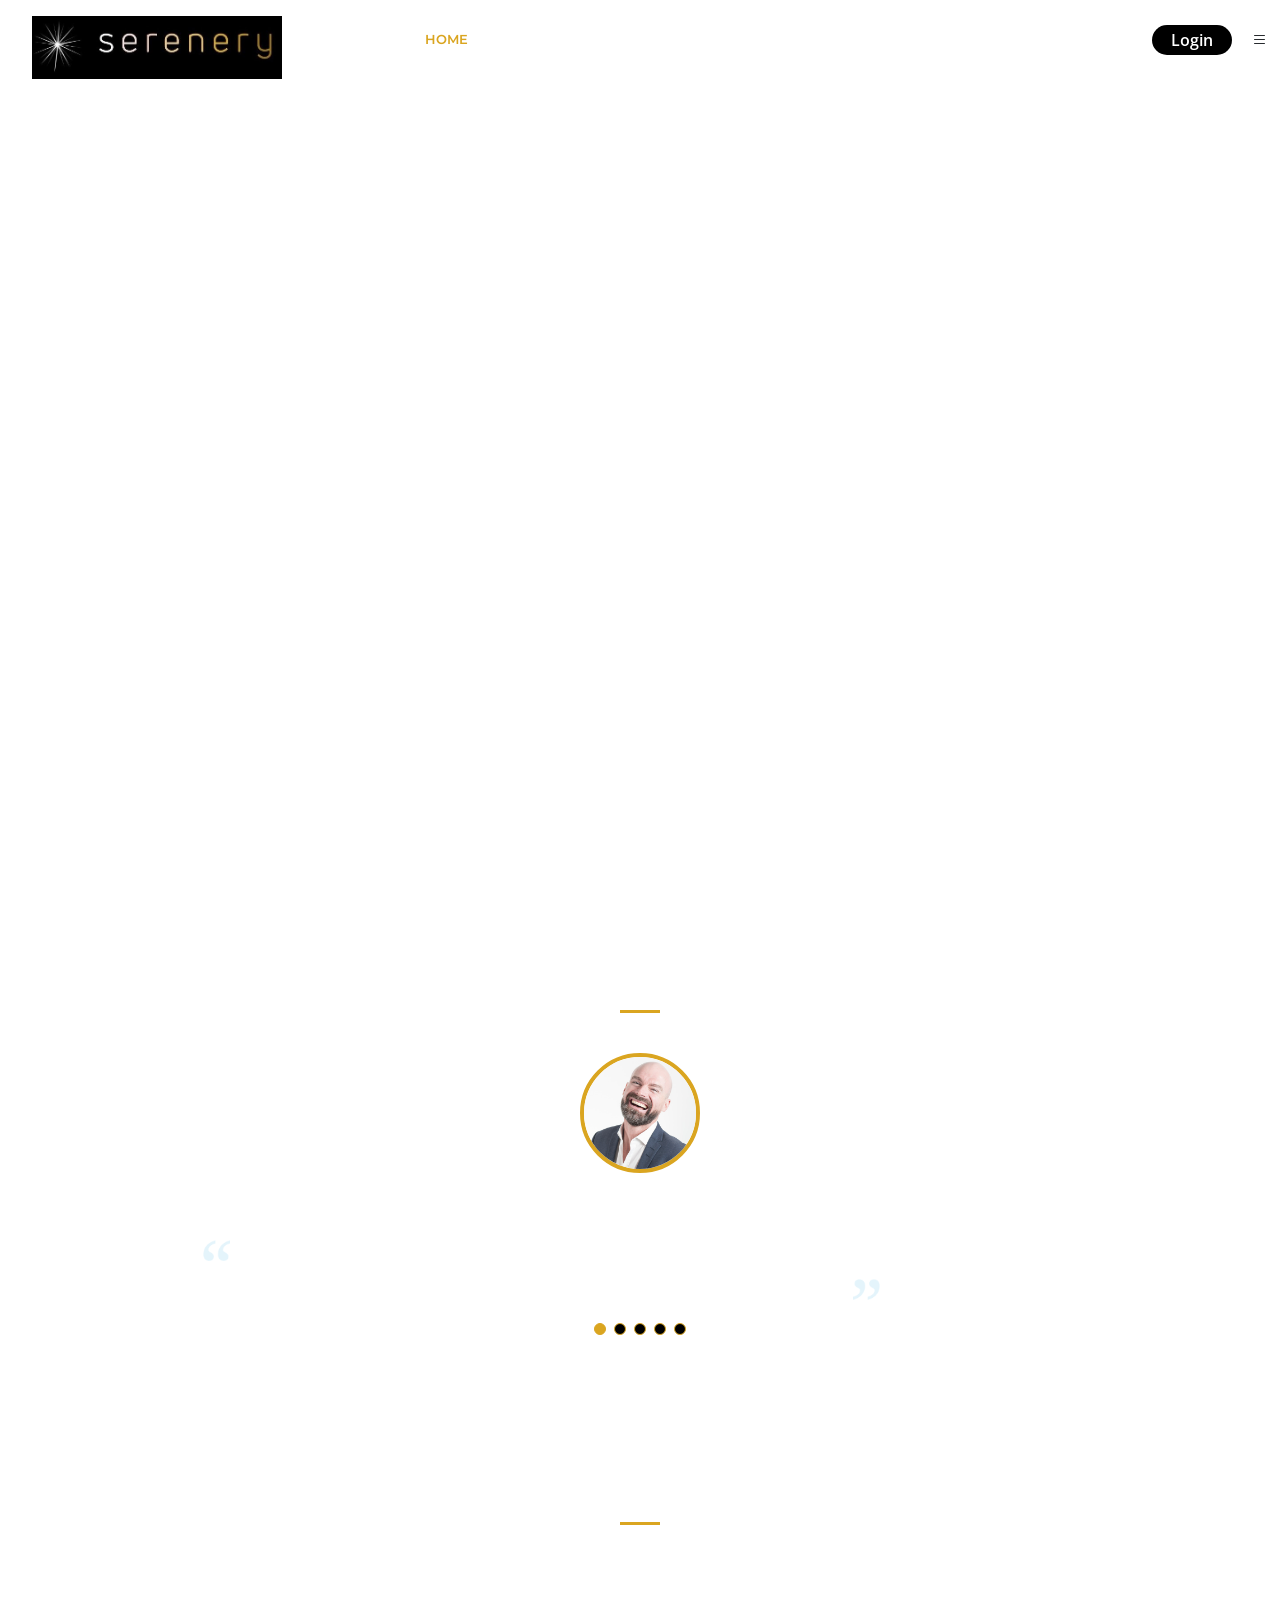
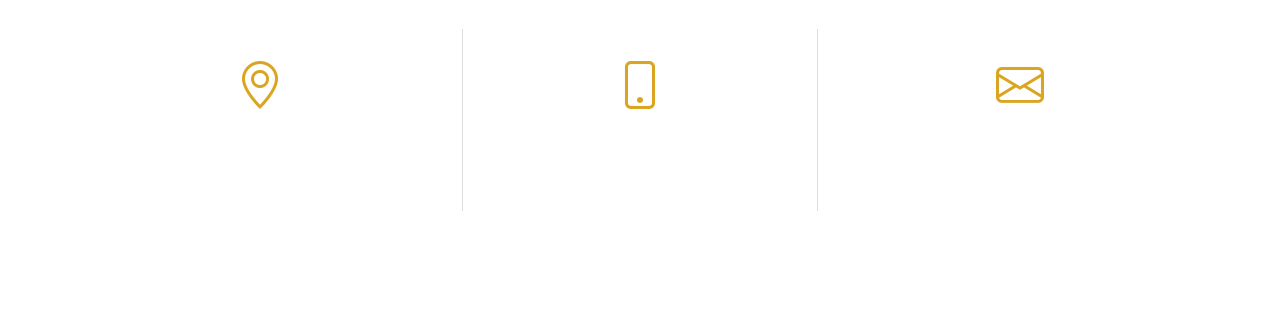
==== index.html @ 51fb632d "added login button" ====
<!DOCTYPE html>
<html lang="en">

<head>
  <meta charset="utf-8">
  <meta content="width=device-width, initial-scale=1.0" name="viewport">

  <title>BizPage Bootstrap Template</title>
  <meta content="" name="description">
  <meta content="" name="keywords">

  <!-- Favicons -->
  <link href="assets/img/favicon.png" rel="icon">
  <link href="assets/img/apple-touch-icon.png" rel="apple-touch-icon">

  <!-- Google Fonts -->
  <link href="https://fonts.googleapis.com/css?family=Open+Sans:300,300i,400,400i,700,700i|Montserrat:300,400,500,700" rel="stylesheet">

  <!-- Vendor CSS Files -->
  <link href="assets/vendor/animate.css/animate.min.css" rel="stylesheet">
  <link href="assets/vendor/aos/aos.css" rel="stylesheet">
  <link href="assets/vendor/bootstrap/css/bootstrap.min.css" rel="stylesheet">
  <link href="assets/vendor/bootstrap-icons/bootstrap-icons.css" rel="stylesheet">
  <link href="assets/vendor/glightbox/css/glightbox.min.css" rel="stylesheet">
  <link href="assets/vendor/swiper/swiper-bundle.min.css" rel="stylesheet">

  <!-- Template Main CSS File -->
  <link href="assets/css/style.css" rel="stylesheet">

  <!-- =======================================================
  * Template Name: BizPage - v5.10.1
  * Template URL: https://bootstrapmade.com/bizpage-bootstrap-business-template/
  * Author: BootstrapMade.com
  * License: https://bootstrapmade.com/license/
  ======================================================== -->
</head>

<body>

  <!-- ======= Header ======= -->
  <header id="header" class="fixed-top d-flex align-items-center header-transparent">
    <div class="container-fluid">

      <div class="row justify-content-center align-items-center">
        <div class="col-xl-12 d-flex align-items-center justify-content-between">
          <!-- <h1 class="logo"><a href="index.html">BizPage</a></h1> -->
          <!-- Uncomment below if you prefer to use an image logo -->
          <a href="index.html" class="logo"><img src="assets/img/logo.png" alt="" class="img-fluid" width="250" height="100"></a>

          <nav id="navbar" class="navbar">
            <ul>
              <li><a class="nav-link scrollbar active" href="#hero">Home</a></li>
              <li><a class="nav-link" href="quiz.html">Quiz</a></li>
              <li><a class="nav-link" href="appointment.html">Appointment</a></li>
              <li><a class="nav-link" href="meditation.html">Meditation</a></li>
              <li><a class="nav-link" href="focus.html">Focus</a></li>
              <li><a class="nav-link" href="navya.html">Navya</a></li>
              <li><a class="nav-link" href="therapist.html">Are you a Therapist?</a></li>
              <!-- <li><a class="nav-link active" href="login.html">Login</a></li> -->
              <li><div class="nav-link active" href="login.html" class="buttons"><button class="butn-hover color">Login</button></div></li>
            </ul>
            <i class="bi bi-list mobile-nav-toggle"></i>
          </nav><!-- .navbar -->
        </div>
      </div>

    </div>
  </header><!-- End Header -->

  <!-- ======= hero Section ======= -->
  <!-- style="background-image: url(assets/img/hero-carousel/1.jpg)"
    style="background-image: url(assets/img/hero-carousel/2.jpg)"
    style="background-image: url(assets/img/hero-carousel/3.jpg)"
     style="background-image: url(assets/img/hero-carousel/4.jpg)"
     style="background-image: url(assets/img/hero-carousel/5.jpg)"
   -->
  <section id="hero">
    <div class="hero-container">
      <div id="heroCarousel" class="carousel slide carousel-fade" data-bs-ride="carousel" data-bs-interval="5000">

        <ol id="hero-carousel-indicators" class="carousel-indicators"></ol>

        <div class="carousel-inner" role="listbox">

          <div class="carousel-item active" >
            <div class="carousel-container">
              <div class="container">
                <h2 class="animate__animated animate__fadeInDown">Make every day happier</h2>
                <p class="animate__animated animate__fadeInUp">Do it for yourself, and everyone you love. It only takes a few minutes to find some serenity.</p>
                
              </div>
            </div>
          </div>

          <div class="carousel-item" >
            <div class="carousel-container">
              <div class="container">
                <h2 class="animate__animated animate__fadeInDown">At vero eos et accusamus</h2>
                <p class="animate__animated animate__fadeInUp">Nam libero tempore, cum soluta nobis est eligendi optio cumque nihil impedit quo minus id quod maxime placeat facere possimus, omnis voluptas assumenda est, omnis dolor repellendus. Temporibus autem quibusdam et aut officiis debitis aut.</p>
                
              </div>
            </div>
          </div>

          <div class="carousel-item" >
            <div class="carousel-container">
              <div class="container">
                <h2 class="animate__animated animate__fadeInDown">Temporibus autem quibusdam</h2>
                <p class="animate__animated animate__fadeInUp">Beatae vitae dicta sunt explicabo. Nemo enim ipsam voluptatem quia voluptas sit aspernatur aut odit aut fugit, sed quia consequuntur magni dolores eos qui ratione voluptatem sequi nesciunt omnis iste natus error sit voluptatem accusantium.</p>
                
              </div>
            </div>
          </div>

          <div class="carousel-item" >
            <div class="carousel-container">
              <div class="container">
                <h2 class="animate__animated animate__fadeInDown">Nam libero tempore</h2>
                <p class="animate__animated animate__fadeInUp">Neque porro quisquam est, qui dolorem ipsum quia dolor sit amet, consectetur, adipisci velit, sed quia non numquam eius modi tempora incidunt ut labore et dolore magnam aliquam quaerat voluptatem. Ut enim ad minima veniam, quis nostrum.</p>
                
              </div>
            </div>
          </div>

          <div class="carousel-item" >
            <div class="carousel-container">
              <div class="container">
                <h2 class="animate__animated animate__fadeInDown">Magnam aliquam quaerat</h2>
                <p class="animate__animated animate__fadeInUp">Lorem ipsum dolor sit amet, consectetur adipiscing elit, sed do eiusmod tempor incididunt ut labore et dolore magna aliqua. Ut enim ad minim veniam, quis nostrud exercitation ullamco laboris nisi ut aliquip ex ea commodo consequat.</p>
                
              </div>
            </div>
          </div>

        </div>

        <a class="carousel-control-prev" href="#heroCarousel" role="button" data-bs-slide="prev">
          <span class="carousel-control-prev-icon bi bi-chevron-left" aria-hidden="true"></span>
        </a>

        <a class="carousel-control-next" href="#heroCarousel" role="button" data-bs-slide="next">
          <span class="carousel-control-next-icon bi bi-chevron-right" aria-hidden="true"></span>
        </a>

      </div>
    </div>
  </section><!-- End Hero Section -->

  <main id="main">
  <!-- ======= Testimonials Section ======= -->
    <section id="testimonials" class="section-bg">
      <div class="container" data-aos="fade-up">

        <header class="section-header">
          <h3>Testimonials</h3>
        </header>

        <div class="testimonials-slider swiper" data-aos="fade-up" data-aos-delay="100">
          <div class="swiper-wrapper">

            <div class="swiper-slide">
              <div class="testimonial-item">
                <img src="assets/img/testimonial-1.jpg" class="testimonial-img" alt="">
                <h3>Saul Goodman</h3>
                <h4>Ceo &amp; Founder</h4>
                <p>
                  <img src="assets/img/quote-sign-left.png" class="quote-sign-left" alt="">
                  Proin iaculis purus consequat sem cure digni ssim donec porttitora entum suscipit rhoncus. Accusantium quam, ultricies eget id, aliquam eget nibh et. Maecen aliquam, risus at semper.
                  <img src="assets/img/quote-sign-right.png" class="quote-sign-right" alt="">
                </p>
              </div>
            </div><!-- End testimonial item -->

            <div class="swiper-slide">
              <div class="testimonial-item">
                <img src="assets/img/testimonial-2.jpg" class="testimonial-img" alt="">
                <h3>Sara Wilsson</h3>
                <h4>Designer</h4>
                <p>
                  <img src="assets/img/quote-sign-left.png" class="quote-sign-left" alt="">
                  Export tempor illum tamen malis malis eram quae irure esse labore quem cillum quid cillum eram malis quorum velit fore eram velit sunt aliqua noster fugiat irure amet legam anim culpa.
                  <img src="assets/img/quote-sign-right.png" class="quote-sign-right" alt="">
                </p>
              </div>
            </div><!-- End testimonial item -->

            <div class="swiper-slide">
              <div class="testimonial-item">
                <img src="assets/img/testimonial-3.jpg" class="testimonial-img" alt="">
                <h3>Jena Karlis</h3>
                <h4>Store Owner</h4>
                <p>
                  <img src="assets/img/quote-sign-left.png" class="quote-sign-left" alt="">
                  Enim nisi quem export duis labore cillum quae magna enim sint quorum nulla quem veniam duis minim tempor labore quem eram duis noster aute amet eram fore quis sint minim.
                  <img src="assets/img/quote-sign-right.png" class="quote-sign-right" alt="">
                </p>
              </div>
            </div><!-- End testimonial item -->

            <div class="swiper-slide">
              <div class="testimonial-item">
                <img src="assets/img/testimonial-4.jpg" class="testimonial-img" alt="">
                <h3>Matt Brandon</h3>
                <h4>Freelancer</h4>
                <p>
                  <img src="assets/img/quote-sign-left.png" class="quote-sign-left" alt="">
                  Fugiat enim eram quae cillum dolore dolor amet nulla culpa multos export minim fugiat minim velit minim dolor enim duis veniam ipsum anim magna sunt elit fore quem dolore labore illum veniam.
                  <img src="assets/img/quote-sign-right.png" class="quote-sign-right" alt="">
                </p>
              </div>
            </div><!-- End testimonial item -->

            <div class="swiper-slide">
              <div class="testimonial-item">
                <img src="assets/img/testimonial-5.jpg" class="testimonial-img" alt="">
                <h3>John Larson</h3>
                <h4>Entrepreneur</h4>
                <p>
                  <img src="assets/img/quote-sign-left.png" class="quote-sign-left" alt="">
                  Quis quorum aliqua sint quem legam fore sunt eram irure aliqua veniam tempor noster veniam enim culpa labore duis sunt culpa nulla illum cillum fugiat legam esse veniam culpa fore nisi cillum quid.
                  <img src="assets/img/quote-sign-right.png" class="quote-sign-right" alt="">
                </p>
              </div>
            </div><!-- End testimonial item -->

          </div>
          <div class="swiper-pagination"></div>
        </div>

      </div>
    </section><!-- End Testimonials Section -->
        <!-- ======= Contact Section ======= -->
        <section id="contact" class="section-bg">
          <div class="container" data-aos="fade-up">
    
            <div class="section-header">
              <h3>Contact Us</h3>
              <p>Sed ut perspiciatis unde omnis iste natus error sit voluptatem accusantium doloremque</p>
            </div>
    
            <div class="row contact-info">
    
              <div class="col-md-4">
                <div class="contact-address">
                  <i class="bi bi-geo-alt"></i>
                  <h3>Address</h3>
                  <address>A108 Adam Street, NY 535022, USA</address>
                </div>
              </div>
    
              <div class="col-md-4">
                <div class="contact-phone">
                  <i class="bi bi-phone"></i>
                  <h3>Phone Number</h3>
                  <p><a href="tel:+155895548855">+1 5589 55488 55</a></p>
                </div>
              </div>
    
              <div class="col-md-4">
                <div class="contact-email">
                  <i class="bi bi-envelope"></i>
                  <h3>Email</h3>
                  <p><a href="mailto:info@example.com">info@example.com</a></p>
                </div>
              </div>
    
            </div>
          </div>
        </section><!-- End Contact Section -->
  </main><!-- End #main -->


  <a href="#" class="back-to-top d-flex align-items-center justify-content-center"><i class="bi bi-arrow-up-short"></i></a>
  <!-- Uncomment below i you want to use a preloader -->
  <!-- <div id="preloader"></div> -->

  <!-- Vendor JS Files -->
  <script src="assets/vendor/purecounter/purecounter_vanilla.js"></script>
  <script src="assets/vendor/aos/aos.js"></script>
  <script src="assets/vendor/bootstrap/js/bootstrap.bundle.min.js"></script>
  <script src="assets/vendor/glightbox/js/glightbox.min.js"></script>
  <script src="assets/vendor/isotope-layout/isotope.pkgd.min.js"></script>
  <script src="assets/vendor/swiper/swiper-bundle.min.js"></script>
  <script src="assets/vendor/waypoints/noframework.waypoints.js"></script>
  <script src="assets/vendor/php-email-form/validate.js"></script>

  <!-- Template Main JS File -->
  <script src="assets/js/main.js"></script>

</body>

</html>
---- assets/css/style.css ----
/**
* Template Name: BizPage - v5.10.1
* Template URL: https://bootstrapmade.com/bizpage-bootstrap-business-template/
* Author: BootstrapMade.com
* License: https://bootstrapmade.com/license/
*/

/*--------------------------------------------------------------
# General
--------------------------------------------------------------*/
body {
  background-image: url(https://media.giphy.com/media/yt9vXzkbhwqimyPpvB/giphy.gif);
  font-family: "Open Sans", sans-serif;
}

a {
  color: goldenrod;
  transition: 0.5s;
  text-decoration: none;
}

a:hover,
a:active,
a:focus {
  color: #18d36e;
  outline: none;
  text-decoration: none;
}

p {
  padding: 0;
  margin: 0 0 30px 0;
  color: #fff;
}

h1,
h2,
h3,
h4,
h5,
h6 {
  font-family: "Montserrat", sans-serif;
  font-weight: 400;
  margin: 0 0 20px 0;
  padding: 0;
}

/*--------------------------------------------------------------
# Back to top button
--------------------------------------------------------------*/
.back-to-top {
  position: fixed;
  visibility: hidden;
  opacity: 0;
  right: 15px;
  bottom: 15px;
  z-index: 996;
  background: goldenrod;
  width: 40px;
  height: 40px;
  border-radius: 50px;
  transition: all 0.4s;
}

.back-to-top i {
  font-size: 28px;
  color: #fff;
  line-height: 0;
}

.back-to-top:hover {
  background: #2ce782;
  color: #fff;
}

.back-to-top.active {
  visibility: visible;
  opacity: 1;
}

/* Prelaoder */
#preloader {
  position: fixed;
  top: 0;
  left: 0;
  right: 0;
  bottom: 0;
  z-index: 9999;
  overflow: hidden;
  background: #fff;
}

#preloader:before {
  content: "";
  position: fixed;
  top: calc(50% - 30px);
  left: calc(50% - 30px);
  border: 6px solid #f2f2f2;
  border-top: 6px solid goldenrod;
  border-radius: 50%;
  width: 60px;
  height: 60px;
  -webkit-animation: animate-preloader 1s linear infinite;
  animation: animate-preloader 1s linear infinite;
}

@-webkit-keyframes animate-preloader {
  0% {
    transform: rotate(0deg);
  }

  100% {
    transform: rotate(360deg);
  }
}

@keyframes animate-preloader {
  0% {
    transform: rotate(0deg);
  }

  100% {
    transform: rotate(360deg);
  }
}

/*--------------------------------------------------------------
# Header
--------------------------------------------------------------*/
#header {
  transition: all 0.5s;
  z-index: 997;
  background: rgba(0, 0, 0, 0.9);
  height: 80px;
}

#header.header-transparent {
  background: transparent;
}

#header.header-scrolled {
  background: rgba(0, 0, 0, 0.9);
  height: 60px;
}

#header .logo {
  font-size: 34px;
  margin: 0;
  padding: 0;
  font-family: "Montserrat", sans-serif;
  font-weight: 700;
  letter-spacing: 3px;
  padding-top: 15px;
  padding-left: 20px;
}

#header .logo a {
  color: #fff;
}

#header .logo img {
  max-height: 90px;
}

@media (max-width: 992px) {
  #header .logo {
    font-size: 28px;
  }
}

/*--------------------------------------------------------------
# Navigation Menu
--------------------------------------------------------------*/
/**
* Desktop Navigation 
*/
.navbar {
  padding: 0;
}

.navbar ul {
  margin: 0;
  padding: 0;
  display: flex;
  list-style: none;
  align-items: center;
}

.navbar li {
  position: relative;
}

.navbar a,
.navbar a:focus {
  display: flex;
  align-items: center;
  justify-content: space-between;
  padding: 10px 0 10px 30px;
  font-family: "Montserrat", sans-serif;
  font-size: 13px;
  font-weight: 600;
  color: #fff;
  white-space: nowrap;
  text-transform: uppercase;
  transition: 0.3s;
}

.navbar a i,
.navbar a:focus i {
  font-size: 12px;
  line-height: 0;
  margin-left: 5px;
}

.navbar a:hover,
.navbar .active,
.navbar .active:focus,
.navbar li:hover>a {
  color: goldenrod;
}

/*--------------------------------------------------------------
# Hero Section
--------------------------------------------------------------*/
#hero {
  background-image: url(https://media.giphy.com/media/yt9vXzkbhwqimyPpvB/giphy.gif);
  width: 100%;
  height: 100vh;
  overflow: hidden;
  position: relative;
}

@media (max-height: 500px) {
  #hero {
    height: 150vh;
  }
}

#hero .carousel,
#hero .carousel-inner,
#hero .carousel-item,
#hero .carousel-item::before {
  position: absolute;
  top: 0;
  right: 0;
  left: 0;
  bottom: 0;
}

#hero .carousel-item {
  background-size: cover;
  background-position: center;
  background-repeat: no-repeat;
}

#hero .carousel-item::before {
  content: "";
}

#hero .carousel-container {
  display: flex;
  justify-content: center;
  align-items: center;
  position: absolute;
  bottom: 0;
  top: 70px;
  left: 50px;
  right: 50px;
}

#hero .container {
  text-align: center;
}

#hero h2 {
  color: #fff;
  margin-bottom: 30px;
  font-size: 48px;
  font-weight: 700;
}

@media (max-width: 768px) {
  #hero h2 {
    font-size: 28px;
  }
}

#hero p {
  width: 80%;
  margin: 0 auto 30px auto;
  color: #fff;
}

@media (min-width: 1024px) {
  #hero p {
    width: 60%;
  }
}

#hero .carousel-fade {
  overflow: hidden;
}

#hero .carousel-fade .carousel-inner .carousel-item {
  transition-property: opacity;
}

#hero .carousel-fade .carousel-inner .carousel-item,
#hero .carousel-fade .carousel-inner .active.carousel-item-start,
#hero .carousel-fade .carousel-inner .active.carousel-item-end {
  opacity: 0;
}

#hero .carousel-fade .carousel-inner .active,
#hero .carousel-fade .carousel-inner .carousel-item-next.carousel-item-start,
#hero .carousel-fade .carousel-inner .carousel-item-prev.carousel-item-end {
  opacity: 1;
  transition: 0.5s;
}

#hero .carousel-fade .carousel-inner .carousel-item-next,
#hero .carousel-fade .carousel-inner .carousel-item-prev,
#hero .carousel-fade .carousel-inner .active.carousel-item-start,
#hero .carousel-fade .carousel-inner .active.carousel-item-end {
  left: 0;
  transform: translate3d(0, 0, 0);
}

#hero .carousel-control-prev,
#hero .carousel-control-next {
  width: 10%;
}

@media (min-width: 1024px) {

  #hero .carousel-control-prev,
  #hero .carousel-control-next {
    width: 5%;
  }
}

#hero .carousel-control-next-icon,
#hero .carousel-control-prev-icon {
  background: none;
  font-size: 32px;
  line-height: 1;
}

#hero .carousel-indicators li {
  cursor: pointer;
}

#hero .btn-get-started {
  font-family: "Montserrat", sans-serif;
  font-weight: 500;
  font-size: 16px;
  letter-spacing: 1px;
  display: inline-block;
  padding: 8px 32px;
  border-radius: 50px;
  transition: 0.5s;
  margin: 10px;
  color: #fff;
  background: goldenrod;
}

#hero .btn-get-started:hover {
  background: #fff;
  color: goldenrod;
}

/*--------------------------------------------------------------
# Sections
--------------------------------------------------------------*/
section {
  overflow: hidden;
}

/* Sections Header
--------------------------------*/
.section-header h3 {
  font-size: 32px;
  color: #fff;
  text-transform: uppercase;
  text-align: center;
  font-weight: 700;
  position: relative;
  padding-bottom: 15px;
}

.section-header h3::before {
  content: "";
  position: absolute;
  display: block;
  width: 120px;
  height: 1px;
  background: #fff;
  bottom: 1px;
  left: calc(50% - 60px);
}

.section-header h3::after {
  content: "";
  position: absolute;
  display: block;
  width: 40px;
  height: 3px;
  background: goldenrod;
  bottom: 0;
  left: calc(50% - 20px);
}

.section-header p {
  text-align: center;
  padding-bottom: 30px;
  color: #fff;
}

/* Section with background
--------------------------------*/
.section-bg {
  background-image: url(https://media.giphy.com/media/yt9vXzkbhwqimyPpvB/giphy.gif);
}

/*--------------------------------------------------------------
# Breadcrumbs
--------------------------------------------------------------*/
.breadcrumbs {
  padding: 20px 0;
  background-image: url(https://media.giphy.com/media/yt9vXzkbhwqimyPpvB/giphy.gif);
  min-height: 40px;
  margin-top: 80px;
}

.breadcrumbs h2 {
  font-size: 24px;
  margin-bottom: 0;
  font-weight: 400;
}

.breadcrumbs ol {
  display: flex;
  flex-wrap: wrap;
  list-style: none;
  padding: 0;
  margin: 0;
  font-size: 14px;
}

.breadcrumbs ol li+li {
  padding-left: 10px;
}

.breadcrumbs ol li+li::before {
  display: inline-block;
  padding-right: 10px;
  color: #fff;
  content: "/";
}

@media (max-width: 768px) {
  .breadcrumbs .d-flex {
    display: block !important;
  }

  .breadcrumbs ol {
    display: block;
  }

  .breadcrumbs ol li {
    display: inline-block;
  }
}
/* Testimonials Section
--------------------------------*/
#testimonials {
  padding: 60px 0;
}

#testimonials .section-header {
  margin-bottom: 40px;
  color: #fff;
}

#testimonials .testimonials-carousel,
#testimonials .testimonials-slider {
  overflow: hidden;
}

#testimonials .testimonial-item {
  text-align: center;
}

#testimonials .testimonial-item .testimonial-img {
  width: 120px;
  border-radius: 50%;
  border: 4px solid goldenrod;
  margin: 0 auto;
}

#testimonials .testimonial-item h3 {
  font-size: 20px;
  font-weight: bold;
  margin: 10px 0 5px 0;
  color: #fff;
}

#testimonials .testimonial-item h4 {
  font-size: 14px;
  color: #fff;
  margin: 0 0 15px 0;
}

#testimonials .testimonial-item .quote-sign-left {
  margin-top: -15px;
  padding-right: 10px;
  display: inline-block;
  width: 37px;
}

#testimonials .testimonial-item .quote-sign-right {
  margin-bottom: -15px;
  padding-left: 10px;
  display: inline-block;
  max-width: 100%;
  width: 37px;
}

#testimonials .testimonial-item p {
  font-style: italic;
  margin: 0 auto 15px auto;
}

@media (min-width: 992px) {
  #testimonials .testimonial-item p {
    width: 80%;
  }
}

#testimonials .swiper-pagination {
  margin-top: 20px;
  position: relative;
}

#testimonials .swiper-pagination .swiper-pagination-bullet {
  width: 12px;
  height: 12px;
  /* background-color: #fff; */
  opacity: 1;
  border: 1px solid goldenrod;
}

#testimonials .swiper-pagination .swiper-pagination-bullet-active {
   background-color: goldenrod; 
} 

/* Contact Section
--------------------------------*/
#contact {
  padding: 60px 0;
}

#contact .contact-info {
  margin-bottom: 20px;
  text-align: center;
}

#contact .contact-info i {
  font-size: 48px;
  display: inline-block;
  margin-bottom: 10px;
  color: goldenrod;
}

#contact .contact-info address,
#contact .contact-info p {
  margin-bottom: 0;
  color: #fff;
}

#contact .contact-info h3 {
  font-size: 18px;
  margin-bottom: 15px;
  font-weight: bold;
  text-transform: uppercase;
  color: #fff;
}

#contact .contact-info a {
  color: #fff;
}

#contact .contact-info a:hover {
  color: goldenrod;
}

#contact .contact-address,
#contact .contact-phone,
#contact .contact-email {
  margin-bottom: 20px;
}

@media (min-width: 768px) {

  #contact .contact-address,
  #contact .contact-phone,
  #contact .contact-email {
    padding: 20px 0;
  }
}

@media (min-width: 768px) {
  #contact .contact-phone {
    border-left: 1px solid #ddd;
    border-right: 1px solid #ddd;
  }
}

#contact .php-email-form {
  box-shadow: 0 0 30px rgba(214, 215, 216, 0.6);
  padding: 30px;
  background: #fff;
}

#contact .php-email-form .error-message {
  display: none;
  color: #fff;
  background: #ed3c0d;
  text-align: left;
  padding: 15px;
  font-weight: 600;
}

#contact .php-email-form .error-message br+br {
  margin-top: 25px;
}

#contact .php-email-form .sent-message {
  display: none;
  color: #fff;
  background: goldenrod;
  text-align: center;
  padding: 15px;
  font-weight: 600;
}

#contact .php-email-form .loading {
  display: none;
  background: #fff;
  text-align: center;
  padding: 15px;
}

#contact .php-email-form .loading:before {
  content: "";
  display: inline-block;
  border-radius: 50%;
  width: 24px;
  height: 24px;
  margin: 0 10px -6px 0;
  border: 3px solid goldenrod;
  border-top-color: #eee;
  -webkit-animation: animate-loading 1s linear infinite;
  animation: animate-loading 1s linear infinite;
}

#contact .php-email-form .form-group {
  margin-bottom: 20px;
}

#contact .php-email-form input,
#contact .php-email-form textarea {
  padding: 10px 14px;
  border-radius: 0;
  box-shadow: none;
  font-size: 15px;
}

#contact .php-email-form input::focus,
#contact .php-email-form textarea::focus {
  background-color: goldenrod;
}

#contact .php-email-form button[type=submit] {
  background: goldenrod;
  border: 0;
  padding: 10px 30px;
  color: #fff;
  transition: 0.4s;
  cursor: pointer;
}

#contact .php-email-form button[type=submit]:hover {
  background: #13a456;
}

@-webkit-keyframes animate-loading {
  0% {
    transform: rotate(0deg);
  }

  100% {
    transform: rotate(360deg);
  }
}

@keyframes animate-loading {
  0% {
    transform: rotate(0deg);
  }

  100% {
    transform: rotate(360deg);
  }
}

/*--------------------------------------------------------------
# Blog
--------------------------------------------------------------*/
.blog {
  padding: 40px 0 20px 0;
}

.blog .entry {
  padding: 30px;
  margin-bottom: 60px;
  box-shadow: 0 4px 16px rgba(0, 0, 0, 0.1);
}

.blog .entry .entry-img {
  max-height: 440px;
  margin: -30px -30px 20px -30px;
  overflow: hidden;
}

.blog .entry .entry-title {
  font-size: 28px;
  font-weight: bold;
  padding: 0;
  margin: 0 0 20px 0;
}

.blog .entry .entry-title a {
  color: #fff;
  transition: 0.3s;
}

.blog .entry .entry-title a:hover {
  color: goldenrod;
}

.blog .entry .entry-meta {
  margin-bottom: 15px;
  color: goldenrod;
}

.blog .entry .entry-meta ul {
  display: flex;
  flex-wrap: wrap;
  list-style: none;
  align-items: center;
  padding: 0;
  margin: 0;
}

.blog .entry .entry-meta ul li+li {
  padding-left: 20px;
}

.blog .entry .entry-meta i {
  font-size: 16px;
  margin-right: 8px;
  line-height: 0;
}

.blog .entry .entry-meta a {
  color: #fff;
  font-size: 14px;
  display: inline-block;
  line-height: 1;
}

.blog .entry .entry-content p {
  line-height: 24px;
}

.blog .entry .entry-content .read-more {
  -moz-text-align-last: right;
  text-align-last: right;
}

.blog .entry .entry-content .read-more a {
  display: inline-block;
  background: #fff;
  color: #fff;
  padding: 6px 30px 8px 30px;
  transition: 0.3s;
  font-size: 14px;
  border-radius: 50px;
  border: 2px solid goldenrod;
}

.blog .entry .entry-content .read-more a:hover {
  background: goldenrod;
  color: #fff;
}

.blog .entry .entry-content h3 {
  font-size: 22px;
  margin-top: 30px;
  font-weight: bold;
}

.blog .entry .entry-content blockquote {
  overflow: hidden;
  background-color: #fafafa;
  padding: 60px;
  position: relative;
  text-align: center;
  margin: 20px 0;
}

.blog .entry .entry-content blockquote p {
  color: #fff;
  line-height: 1.6;
  margin-bottom: 0;
  font-style: italic;
  font-weight: 500;
  font-size: 22px;
}

.blog .entry .entry-content blockquote::after {
  content: "";
  position: absolute;
  left: 0;
  top: 0;
  bottom: 0;
  width: 3px;
  background-color: goldenrod;
  margin-top: 20px;
  margin-bottom: 20px;
}

.blog .entry .entry-footer {
  padding-top: 10px;
  border-top: 1px solid #e6e6e6;
}

.blog .entry .entry-footer i {
  color: goldenrod;
  display: inline;
}

.blog .entry .entry-footer a {
  color: #fff;
  transition: 0.3s;
}

.blog .entry .entry-footer a:hover {
  color: goldenrod;
}

.blog .entry .entry-footer .cats {
  list-style: none;
  display: inline;
  padding: 0 20px 0 0;
  font-size: 14px;
}

.blog .entry .entry-footer .cats li {
  display: inline-block;
}

.blog .entry .entry-footer .tags {
  list-style: none;
  display: inline;
  padding: 0;
  font-size: 14px;
}

.blog .entry .entry-footer .tags li {
  display: inline-block;
}

.blog .entry .entry-footer .tags li+li::before {
  padding-right: 6px;
  color: #fff;
  content: ",";
}

.blog .entry .entry-footer .share {
  font-size: 16px;
}

.blog .entry .entry-footer .share i {
  padding-left: 5px;
}

.blog .entry-single {
  margin-bottom: 30px;
}

.blog .blog-author {
  padding: 20px;
  margin-bottom: 30px;
  box-shadow: 0 4px 16px rgba(0, 0, 0, 0.1);
}

.blog .blog-author img {
  width: 120px;
  margin-right: 20px;
}

.blog .blog-author h4 {
  font-weight: 600;
  font-size: 22px;
  margin-bottom: 0px;
  padding: 0;
  color: #fff;
}

.blog .blog-author .social-links {
  margin: 0 10px 10px 0;
}

.blog .blog-author .social-links a {
  color: #fff;
  margin-right: 5px;
  transition: 0.3s;
}

.blog .blog-author .social-links a:hover {
  color: goldenrod;
}

.blog .blog-author p {
  font-style: italic;
  color: #fff;
}

.blog .blog-comments {
  margin-bottom: 30px;
}

.blog .blog-comments .comments-count {
  font-weight: bold;
}

.blog .blog-comments .comment {
  margin-top: 30px;
  position: relative;
}

.blog .blog-comments .comment .comment-img {
  margin-right: 14px;
}

.blog .blog-comments .comment .comment-img img {
  width: 60px;
}

.blog .blog-comments .comment h5 {
  font-size: 16px;
  margin-bottom: 2px;
}

.blog .blog-comments .comment h5 a {
  font-weight: bold;
  color: #fff;
  transition: 0.3s;
}

.blog .blog-comments .comment h5 a:hover {
  color: #fff;
}

.blog .blog-comments .comment h5 .reply {
  padding-left: 10px;
  color: goldenrod;
}

.blog .blog-comments .comment h5 .reply i {
  font-size: 20px;
}

.blog .blog-comments .comment time {
  display: block;
  font-size: 14px;
  color: #fff;
  margin-bottom: 5px;
}

.blog .blog-comments .comment.comment-reply {
  padding-left: 40px;
}

.blog .blog-comments .reply-form {
  margin-top: 30px;
  padding: 30px;
  box-shadow: 0 4px 16px rgba(0, 0, 0, 0.1);
}

.blog .blog-comments .reply-form h4 {
  font-weight: bold;
  font-size: 22px;
}

.blog .blog-comments .reply-form p {
  font-size: 14px;
}

.blog .blog-comments .reply-form input {
  border-radius: 4px;
  padding: 10px 10px;
  font-size: 14px;
}

.blog .blog-comments .reply-form input:focus {
  box-shadow: none;
  border-color: #fff;
}

.blog .blog-comments .reply-form textarea {
  border-radius: 4px;
  padding: 10px 10px;
  font-size: 14px;
}

.blog .blog-comments .reply-form textarea:focus {
  box-shadow: none;
  border-color: #fff;
}

.blog .blog-comments .reply-form .form-group {
  margin-bottom: 25px;
}

.blog .blog-comments .reply-form .btn-primary {
  border-radius: 50px;
  padding: 10px 30px;
  border: 0;
  background-color: goldenrod;
}

.blog .blog-comments .reply-form .btn-primary:hover {
  background-color: #1ee57a;
}

.blog .blog-pagination {
  color: goldenrod;
}

.blog .blog-pagination ul {
  display: flex;
  padding: 0;
  margin: 0;
  list-style: none;
}

.blog .blog-pagination li {
  margin: 0 5px;
  transition: 0.3s;
}

.blog .blog-pagination li a {
  color: goldenrod;
  padding: 6px 20px;
  display: flex;
  align-items: center;
  justify-content: center;
  border-radius: 50px;
  font-weight: bold;
}

.blog .blog-pagination li.active,
.blog .blog-pagination li:hover {
  background: goldenrod;
  border-radius: 50px;
}

.blog .blog-pagination li.active a,
.blog .blog-pagination li:hover a {
  color: #fff;
}

.blog .sidebar {
  padding: 30px;
  margin: 0 0 60px 20px;
  box-shadow: 0 4px 16px rgba(0, 0, 0, 0.1);
}

.blog .sidebar .sidebar-title {
  font-size: 20px;
  font-weight: 700;
  padding: 0 0 0 0;
  margin: 0 0 15px 0;
  color: #fff;
  position: relative;
}

.blog .sidebar .sidebar-item {
  margin-bottom: 30px;
}

.blog .sidebar .search-form form {
  background: #fff;
  border: 1px solid #fff;
  padding: 3px 10px;
  position: relative;
  border-radius: 50px;
}

.blog .sidebar .search-form form input {
  border: 0;
  padding: 4px;
  border-radius: 4px;
  width: calc(100% - 70px);
  box-shadow: none;
}

.blog .sidebar .search-form form input:focus {
  box-shadow: none;
}

.blog .sidebar .search-form form button {
  position: absolute;
  top: 0;
  right: 0;
  bottom: 0;
  border: 0;
  background: none;
  font-size: 16px;
  padding: 0 30px;
  margin: -1px;
  background: goldenrod;
  color: #fff;
  transition: 0.3s;
  line-height: 0;
  border-radius: 50px;
}

.blog .sidebar .search-form form button i {
  line-height: 0;
}

.blog .sidebar .search-form form button:hover {
  background: #13a456;
}

.blog .sidebar .categories ul {
  list-style: none;
  padding: 0;
}

.blog .sidebar .categories ul li+li {
  padding-top: 10px;
}

.blog .sidebar .categories ul a {
  color: #fff;
  transition: 0.3s;
}

.blog .sidebar .categories ul a:hover {
  color: goldenrod;
}

.blog .sidebar .categories ul a span {
  padding-left: 5px;
  color: #b3b3b3;
  font-size: 14px;
}

.blog .sidebar .recent-posts .post-item+.post-item {
  margin-top: 15px;
}

.blog .sidebar .recent-posts img {
  width: 80px;
  float: left;
}

.blog .sidebar .recent-posts h4 {
  font-size: 15px;
  margin-left: 95px;
  font-weight: bold;
}

.blog .sidebar .recent-posts h4 a {
  color: #fff;
  transition: 0.3s;
}

.blog .sidebar .recent-posts h4 a:hover {
  color: goldenrod;
}

.blog .sidebar .recent-posts time {
  display: block;
  margin-left: 95px;
  font-style: italic;
  font-size: 14px;
  color: #b3b3b3;
}

.blog .sidebar .tags {
  margin-bottom: -10px;
}

.blog .sidebar .tags ul {
  list-style: none;
  padding: 0;
}

.blog .sidebar .tags ul li {
  display: inline-block;
}

.blog .sidebar .tags ul a {
  color: #fff;
  font-size: 14px;
  padding: 6px 20px;
  margin: 0 6px 8px 0;
  border: 1px solid goldenrod;
  display: inline-block;
  border-radius: 50px;
  transition: 0.3s;
}

.blog .sidebar .tags ul a:hover {
  color: #fff;
  background: goldenrod;
}

.blog .sidebar .tags ul a span {
  padding-left: 5px;
  color: white;
  font-size: 14px;
}

div.buttons {
  margin: 10%;
  text-align: center;
}
.butn-hover {
  width: 80px;
  font-size: 16px;
  font-weight: 600;
  color: #fff;
  cursor: pointer;
  margin: 20px;
  height: 30px;
  text-align:center;
  border: none;
  background-size: 300% 100%;

  border-radius: 50px;
  -o-transition: all .4s ease-in-out;
  -webkit-transition: all .4s ease-in-out;
  transition: all .4s ease-in-out;
}
.butn-hover:hover {
  background-position: 100% 0;
  -o-transition: all .4s ease-in-out;
  -webkit-transition: all .4s ease-in-out;
  transition: all .4s ease-in-out;
}
.butn-hover:focus {
  outline: none;
}
.butn-hover.color {
  background-image: linear-gradient(to right, #000000, #000000, goldenrod, #daa520);
}
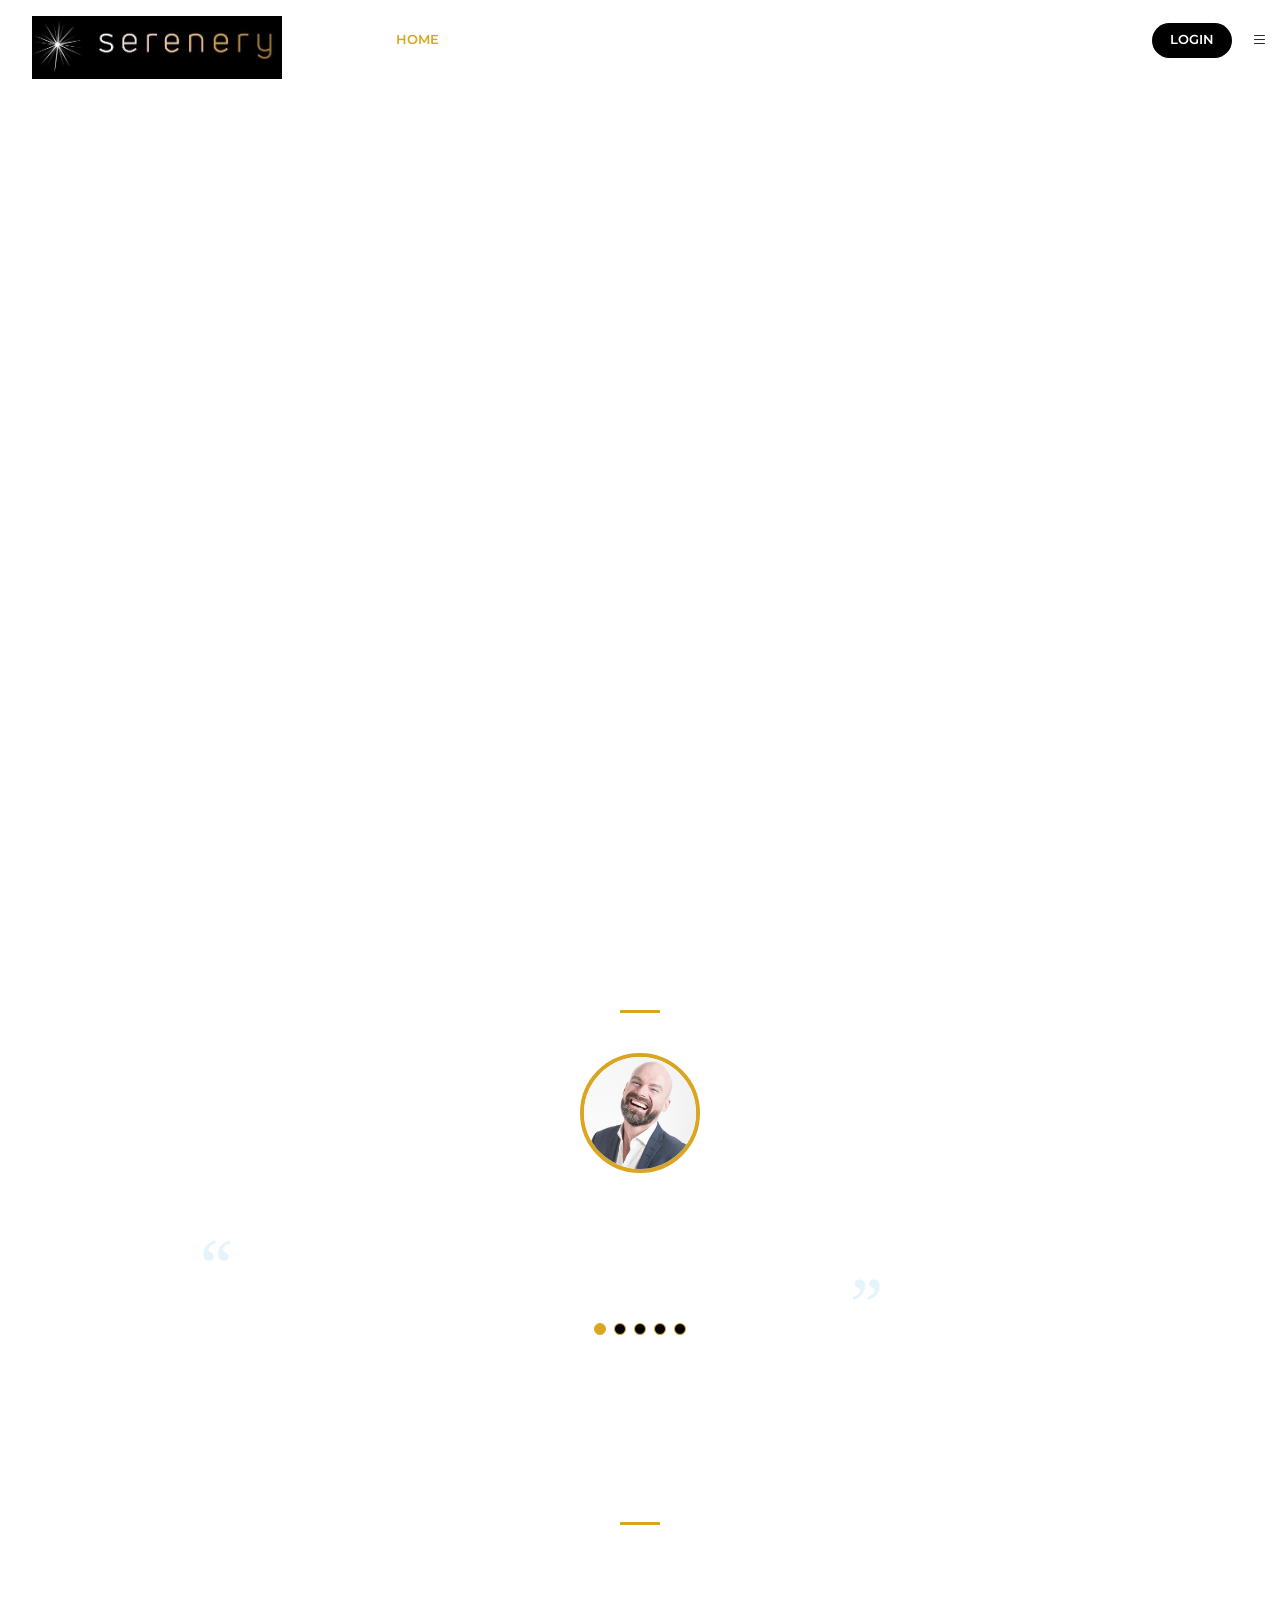
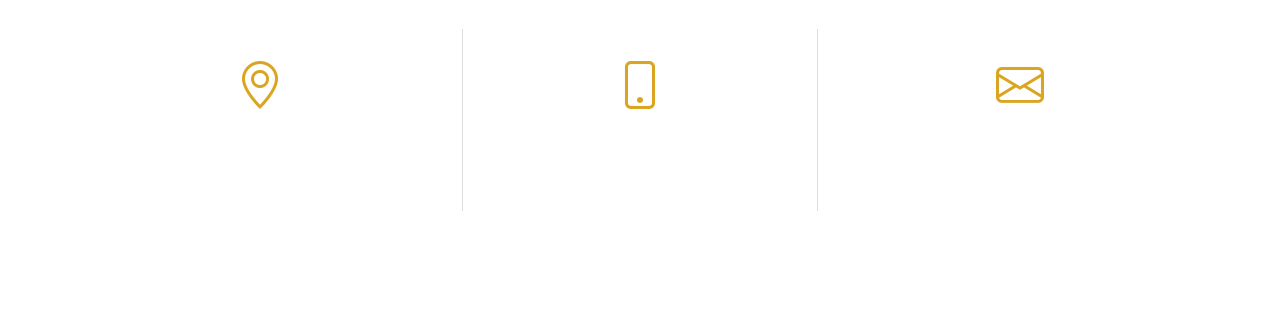
==== commit 3e9eb7e5: "removed blog-single" ====
--- a/index.html
+++ b/index.html
@@ -50,14 +50,14 @@
           <nav id="navbar" class="navbar">
             <ul>
               <li><a class="nav-link scrollbar active" href="#hero">Home</a></li>
-              <li><a class="nav-link" href="quiz.html">Quiz</a></li>
+              <li><a class="nav-link" href="quiz.html">Test</a></li>
               <li><a class="nav-link" href="appointment.html">Appointment</a></li>
               <li><a class="nav-link" href="meditation.html">Meditation</a></li>
               <li><a class="nav-link" href="focus.html">Focus</a></li>
               <li><a class="nav-link" href="navya.html">Navya</a></li>
               <li><a class="nav-link" href="therapist.html">Are you a Therapist?</a></li>
               <!-- <li><a class="nav-link active" href="login.html">Login</a></li> -->
-              <li><div class="nav-link active" href="login.html" class="buttons"><button class="butn-hover color">Login</button></div></li>
+              <li><a class="nav-link fontse" href="login.html"><button class="butn-hover color">LOGIN</button></a></li>
             </ul>
             <i class="bi bi-list mobile-nav-toggle"></i>
           </nav><!-- .navbar -->
--- a/assets/css/style.css
+++ b/assets/css/style.css
@@ -45,6 +45,10 @@
   padding: 0;
 }
 
+.fontse{
+  font-family: "Montserrat", sans-serif;
+  font-size: 13px;
+}
 /*--------------------------------------------------------------
 # Back to top button
 --------------------------------------------------------------*/
@@ -1244,12 +1248,12 @@
 }
 .butn-hover {
   width: 80px;
-  font-size: 16px;
+  font-size: 13px;
   font-weight: 600;
   color: #fff;
   cursor: pointer;
   margin: 20px;
-  height: 30px;
+  height: 35px;
   text-align:center;
   border: none;
   background-size: 300% 100%;
@@ -1270,4 +1274,117 @@
 }
 .butn-hover.color {
   background-image: linear-gradient(to right, #000000, #000000, goldenrod, #daa520);
-}+}
+
+/*--------------------------------------------------------------
+# Login
+--------------------------------------------------------------*/
+label{
+  color: #fff;
+  font-family: "Montserrat", sans-serif;
+  font-weight: 700;
+}
+button{
+  border: 5px solid goldenrod;
+}
+
+a.padd{
+  font-family: "Montserrat", sans-serif;
+  font-weight: 400;
+  font-size: 18px;
+}
+
+#login .container{
+  padding: 10px 0px;
+  width: 800px;
+  /* border: 5px solid goldenrod; */
+  border-radius: 30px;
+}
+
+#login{
+  padding: 10%;
+}
+
+#login .container #login-row #login-column #login-box #login-form .head{
+  font-family: "Montserrat", sans-serif;
+  font-weight: 700;
+  color:goldenrod;
+  padding:0px 0px 10px;
+  font-size: 48px;
+}
+
+#login .container #login-row #login-column #login-box #login-form .form-group .padd{
+  padding:30px 0px 10px;
+  font-size: 18px;
+}
+
+#login .container #login-row #login-column #login-box #login-form .form-group .padd .padd1{
+  padding-left:150px;
+  font-size: 18px;
+}
+
+#login .container #login-row #login-column #login-box #login-form .form-group .butn-hover{
+  /* background-color: goldenrod;
+  color: white;
+  margin: 10px 0px 15px;
+  font-size: 18px; */
+    /* width: 400px;
+    font-size: 13px;
+    font-weight: 600;
+    color: #fff;
+    cursor: pointer;
+    margin: 20px;
+    height: 35px; */
+    /* text-align:center;
+    border: none;
+    background-size: 300% 100%;
+    
+    border-radius: 50px;
+    -o-transition: all .4s ease-in-out;
+    -webkit-transition: all .4s ease-in-out;
+    transition: all .4s ease-in-out;
+    margin: 10%;
+    text-align: center; */
+    /* background-image: linear-gradient(to right, #000000, #000000, goldenrod, #daa520); */
+} 
+
+/*--------------------------------------------------------------
+# signup
+--------------------------------------------------------------*/
+
+a.padd{
+  font-family: "Montserrat", sans-serif;
+  font-weight: 400;
+  font-size: 18px;
+}
+
+#signup .container #login-row #login-column #login-box #login-form .head{
+  font-family: "Montserrat", sans-serif;
+  font-weight: 700;
+  color:goldenrod;
+  padding:0px 0px 10px;
+  font-size: 48px;
+}
+
+#signup .container{
+  padding: 10px 0px;
+  width: 800px;
+  /* border: 5px solid goldenrod; */
+  border-radius: 30px;
+}
+
+#signup{
+  padding: 6%;
+}
+
+#signup .container #login-row #login-column #login-box #login-form .form-group .padd{
+  padding:20px 0px 10px;
+  font-size: 18px;
+}
+
+#signup .container #login-row #login-column #login-box #login-form .form-group .btn{
+  background-color: goldenrod;
+  color: #fff;
+  margin: 30px 0px;
+  font-size: 18px;
+} 
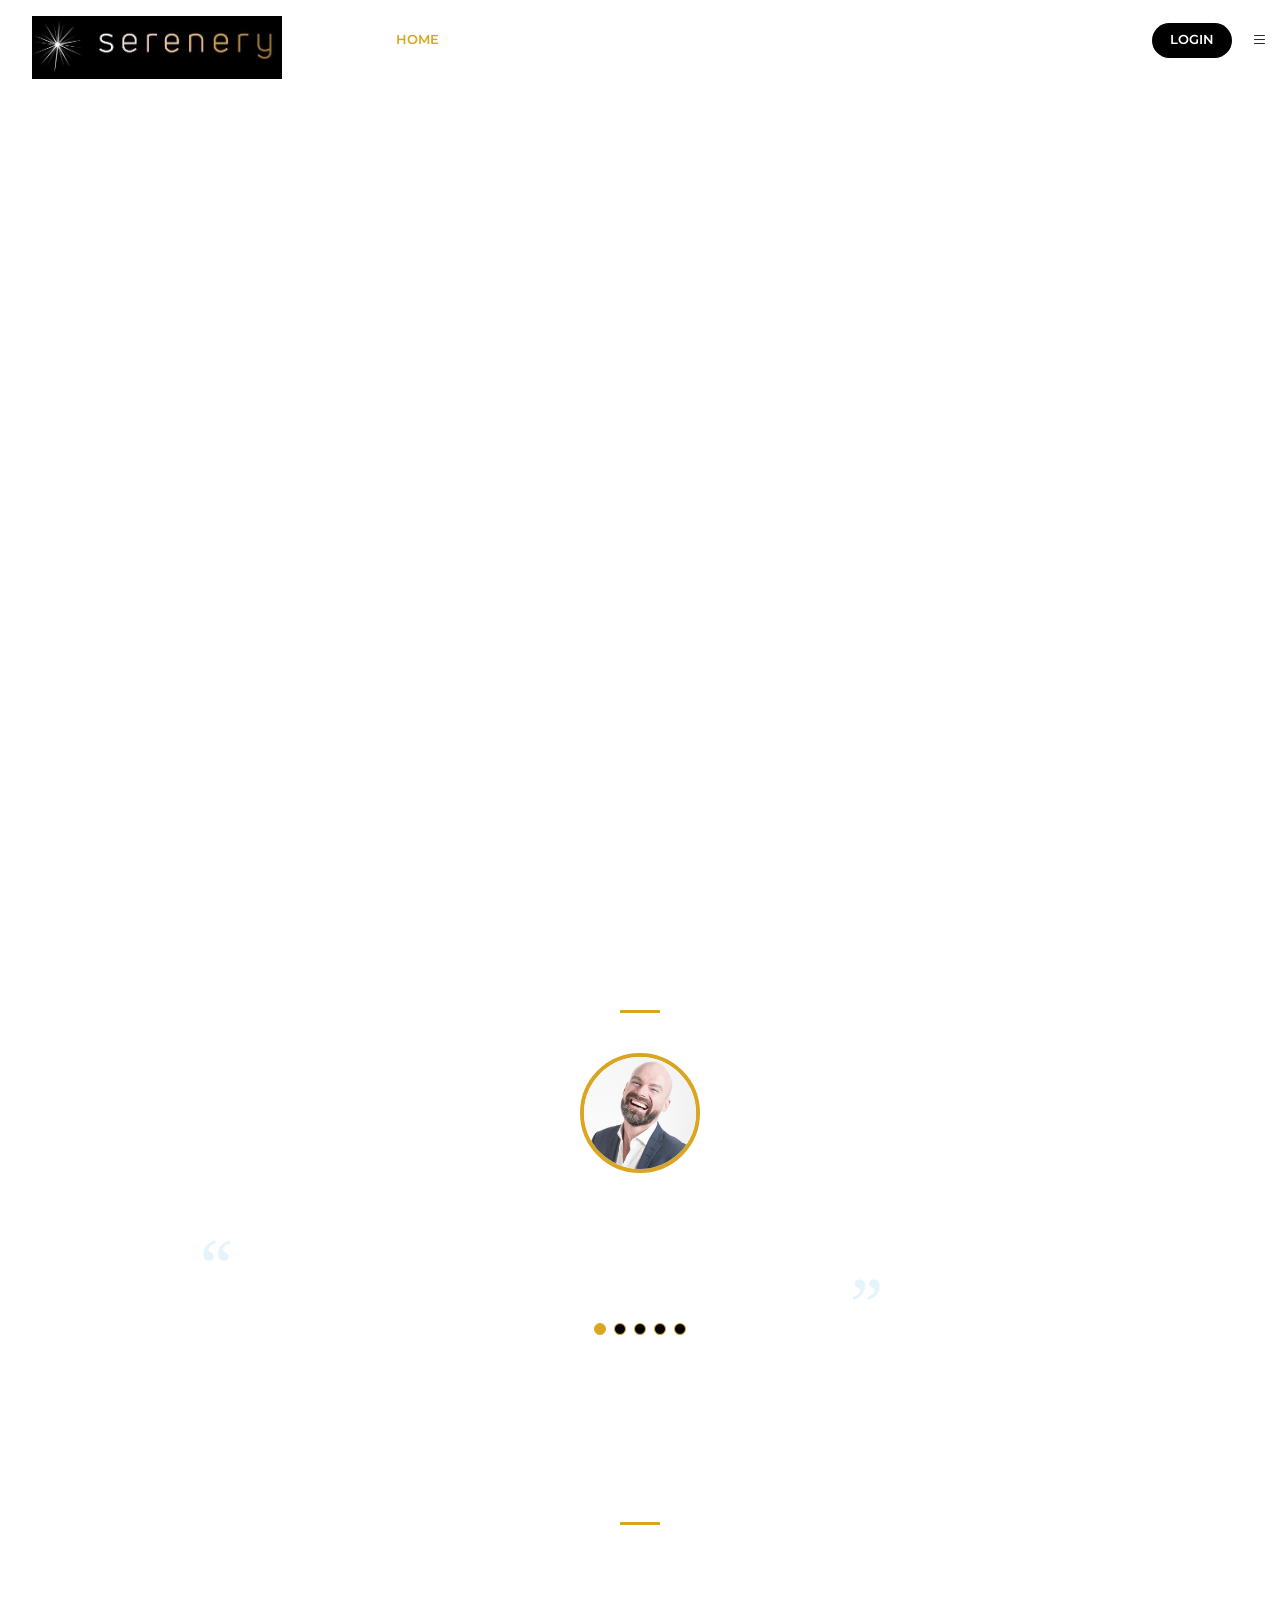
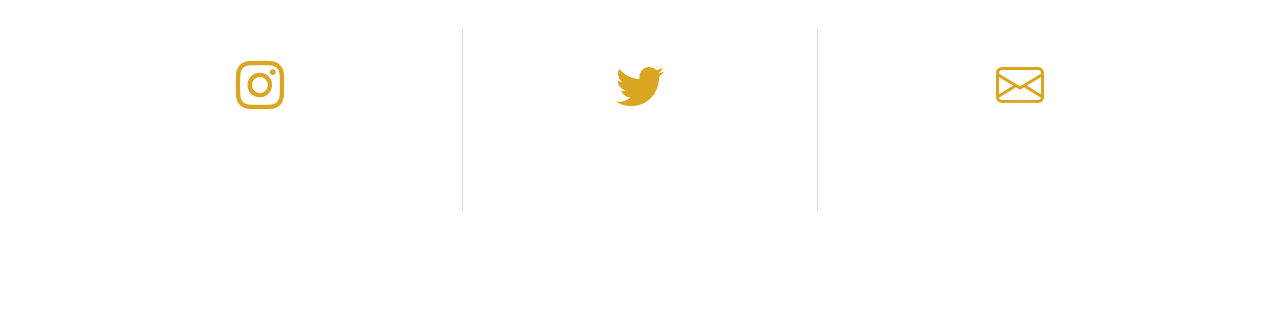
==== commit 7c31ae90: "removed unnecessary files" ====
--- a/index.html
+++ b/index.html
@@ -242,17 +242,17 @@
     
               <div class="col-md-4">
                 <div class="contact-address">
-                  <i class="bi bi-geo-alt"></i>
-                  <h3>Address</h3>
-                  <address>A108 Adam Street, NY 535022, USA</address>
+                  <i class="bi bi-instagram"></i>
+                  <h3>Instagram</h3>
+                  <a href="https://www.instagram.com/serenery/">serenery</a>
                 </div>
               </div>
     
               <div class="col-md-4">
                 <div class="contact-phone">
-                  <i class="bi bi-phone"></i>
-                  <h3>Phone Number</h3>
-                  <p><a href="tel:+155895548855">+1 5589 55488 55</a></p>
+                  <i class="bi bi-twitter"></i>
+                  <h3>Twitter</h3>
+                  <p><a href="tel:+155895548855">Serenery</a></p>
                 </div>
               </div>
     
--- a/assets/css/style.css
+++ b/assets/css/style.css
@@ -1323,30 +1323,13 @@
   font-size: 18px;
 }
 
-#login .container #login-row #login-column #login-box #login-form .form-group .butn-hover{
-  /* background-color: goldenrod;
+
+#login .container #login-row #login-column #login-box #login-form .form-group .butn{
+  background-color: goldenrod;
   color: white;
   margin: 10px 0px 15px;
-  font-size: 18px; */
-    /* width: 400px;
-    font-size: 13px;
-    font-weight: 600;
-    color: #fff;
-    cursor: pointer;
-    margin: 20px;
-    height: 35px; */
-    /* text-align:center;
-    border: none;
-    background-size: 300% 100%;
-    
-    border-radius: 50px;
-    -o-transition: all .4s ease-in-out;
-    -webkit-transition: all .4s ease-in-out;
-    transition: all .4s ease-in-out;
-    margin: 10%;
-    text-align: center; */
-    /* background-image: linear-gradient(to right, #000000, #000000, goldenrod, #daa520); */
-} 
+  font-size: 18px;
+}
 
 /*--------------------------------------------------------------
 # signup
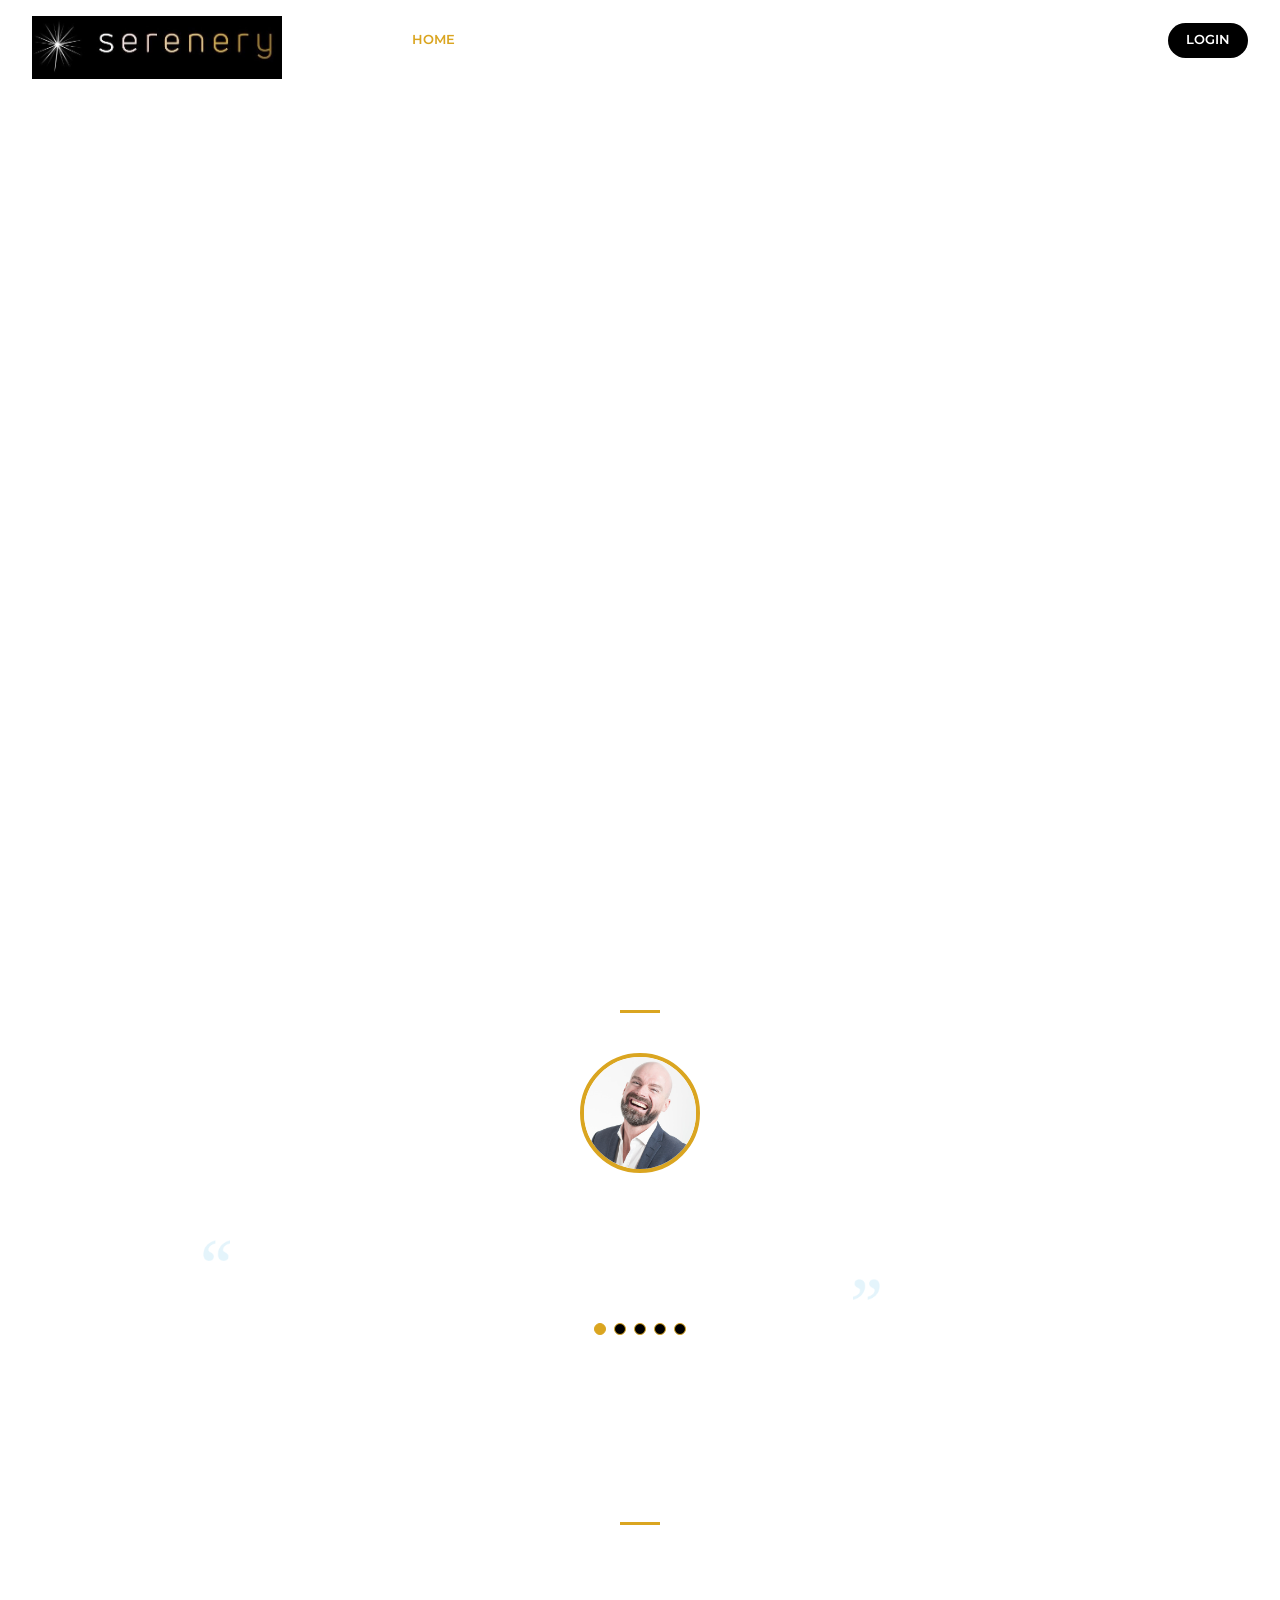
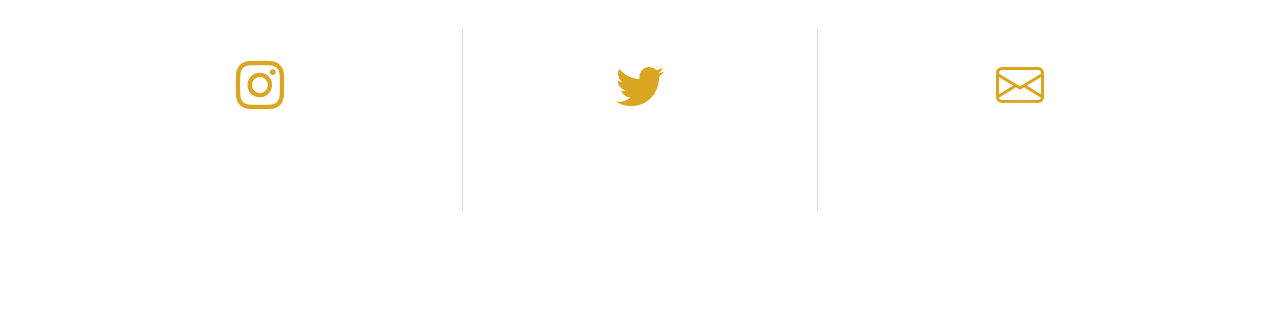
==== commit c5f532be: "removed i class" ====
--- a/index.html
+++ b/index.html
@@ -59,7 +59,6 @@
               <!-- <li><a class="nav-link active" href="login.html">Login</a></li> -->
               <li><a class="nav-link fontse" href="login.html"><button class="butn-hover color">LOGIN</button></a></li>
             </ul>
-            <i class="bi bi-list mobile-nav-toggle"></i>
           </nav><!-- .navbar -->
         </div>
       </div>
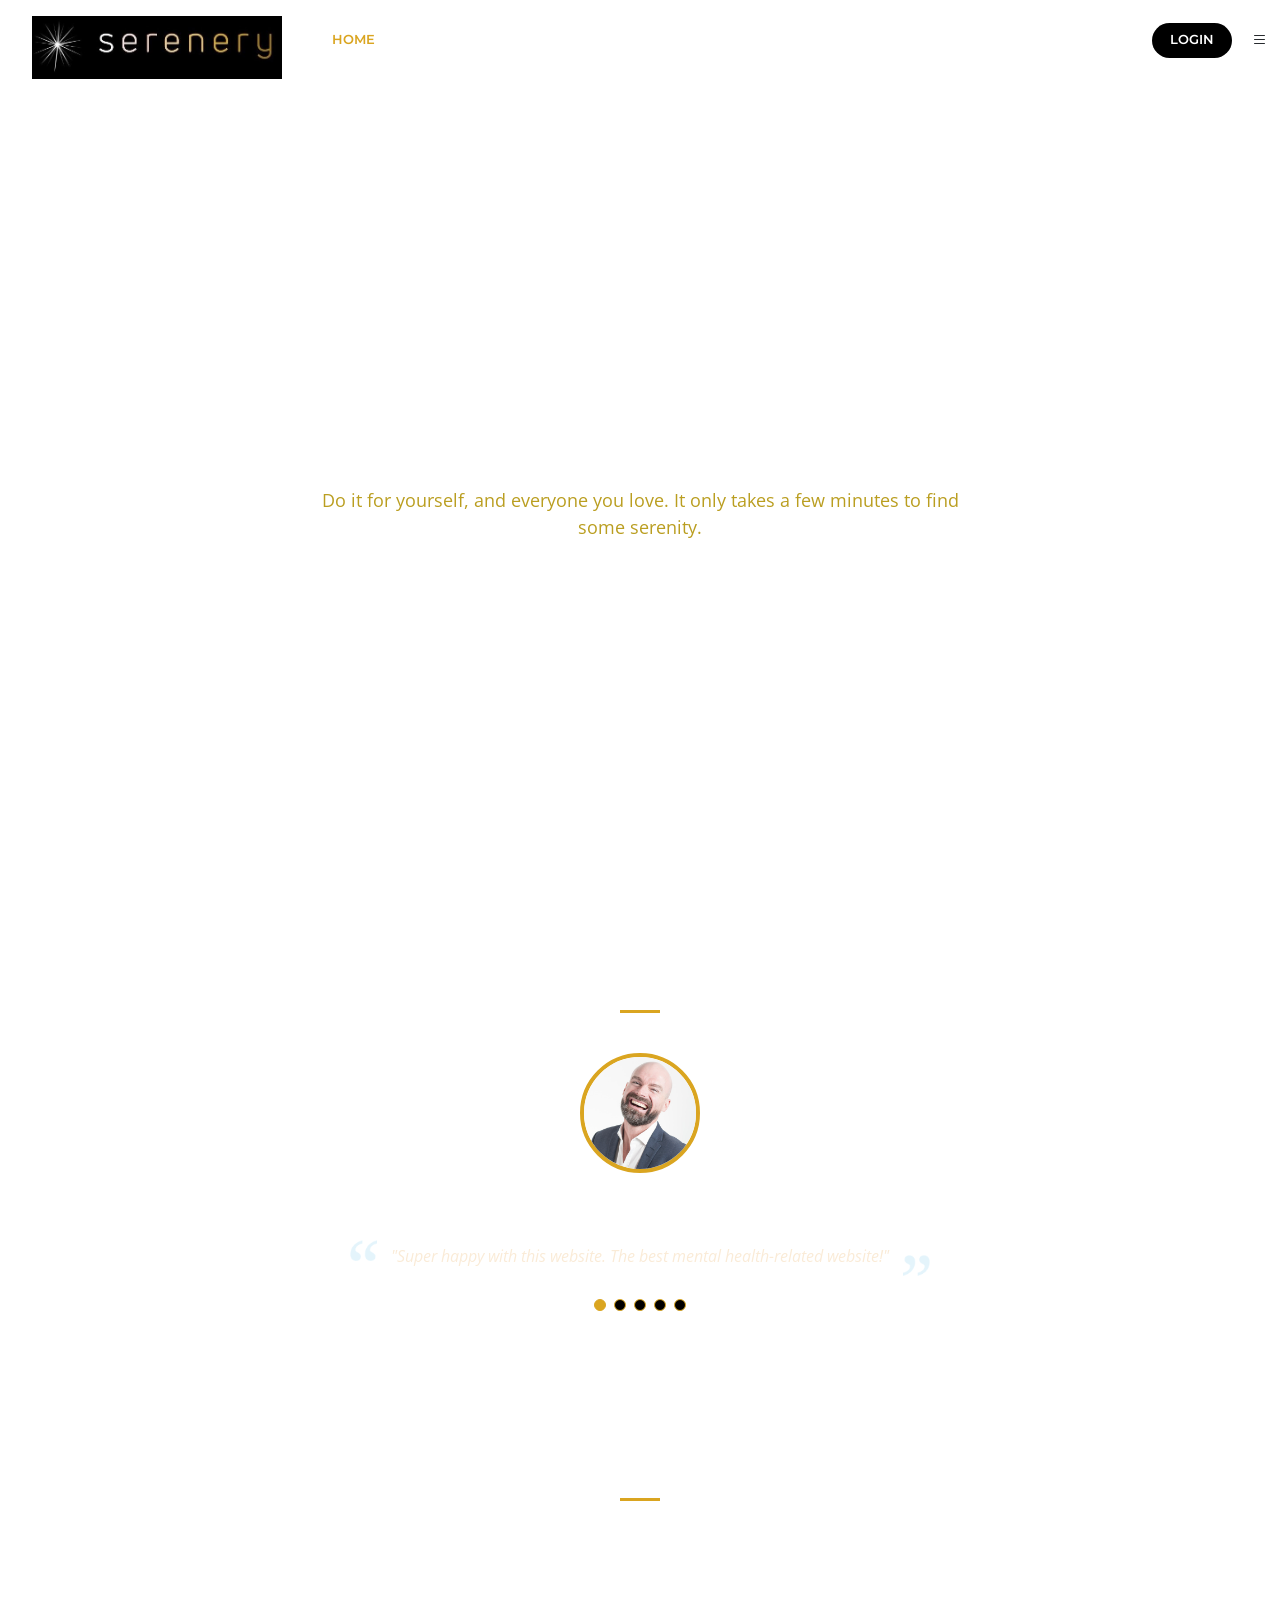
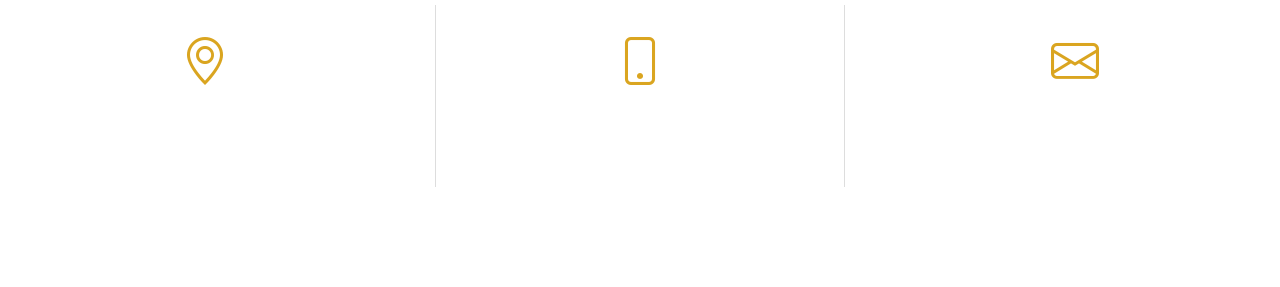
==== commit b5bb5f21: "changed meditation" ====
--- a/index.html
+++ b/index.html
@@ -1,21 +1,16 @@
 <!DOCTYPE html>
 <html lang="en">
-
 <head>
   <meta charset="utf-8">
   <meta content="width=device-width, initial-scale=1.0" name="viewport">
-
   <title>BizPage Bootstrap Template</title>
   <meta content="" name="description">
   <meta content="" name="keywords">
-
   <!-- Favicons -->
   <link href="assets/img/favicon.png" rel="icon">
   <link href="assets/img/apple-touch-icon.png" rel="apple-touch-icon">
-
   <!-- Google Fonts -->
   <link href="https://fonts.googleapis.com/css?family=Open+Sans:300,300i,400,400i,700,700i|Montserrat:300,400,500,700" rel="stylesheet">
-
   <!-- Vendor CSS Files -->
   <link href="assets/vendor/animate.css/animate.min.css" rel="stylesheet">
   <link href="assets/vendor/aos/aos.css" rel="stylesheet">
@@ -23,10 +18,8 @@
   <link href="assets/vendor/bootstrap-icons/bootstrap-icons.css" rel="stylesheet">
   <link href="assets/vendor/glightbox/css/glightbox.min.css" rel="stylesheet">
   <link href="assets/vendor/swiper/swiper-bundle.min.css" rel="stylesheet">
-
   <!-- Template Main CSS File -->
   <link href="assets/css/style.css" rel="stylesheet">
-
   <!-- =======================================================
   * Template Name: BizPage - v5.10.1
   * Template URL: https://bootstrapmade.com/bizpage-bootstrap-business-template/
@@ -34,22 +27,19 @@
   * License: https://bootstrapmade.com/license/
   ======================================================== -->
 </head>
-
 <body>
-
   <!-- ======= Header ======= -->
   <header id="header" class="fixed-top d-flex align-items-center header-transparent">
     <div class="container-fluid">
-
       <div class="row justify-content-center align-items-center">
         <div class="col-xl-12 d-flex align-items-center justify-content-between">
           <!-- <h1 class="logo"><a href="index.html">BizPage</a></h1> -->
           <!-- Uncomment below if you prefer to use an image logo -->
           <a href="index.html" class="logo"><img src="assets/img/logo.png" alt="" class="img-fluid" width="250" height="100"></a>
-
           <nav id="navbar" class="navbar">
             <ul>
               <li><a class="nav-link scrollbar active" href="#hero">Home</a></li>
+              <li><a class="nav-link" href="quiz.html">Quiz</a></li>
               <li><a class="nav-link" href="quiz.html">Test</a></li>
               <li><a class="nav-link" href="appointment.html">Appointment</a></li>
               <li><a class="nav-link" href="meditation.html">Meditation</a></li>
@@ -57,15 +47,15 @@
               <li><a class="nav-link" href="navya.html">Navya</a></li>
               <li><a class="nav-link" href="therapist.html">Are you a Therapist?</a></li>
               <!-- <li><a class="nav-link active" href="login.html">Login</a></li> -->
+              <!-- <li><div class="nav-link active" href="login.html" class="buttons"><button class="butn-hover color">Login</button></div></li> -->
               <li><a class="nav-link fontse" href="login.html"><button class="butn-hover color">LOGIN</button></a></li>
             </ul>
+            <i class="bi bi-list mobile-nav-toggle"></i>
           </nav><!-- .navbar -->
         </div>
       </div>
-
     </div>
   </header><!-- End Header -->
-
   <!-- ======= hero Section ======= -->
   <!-- style="background-image: url(assets/img/hero-carousel/1.jpg)"
     style="background-image: url(assets/img/hero-carousel/2.jpg)"
@@ -76,11 +66,8 @@
   <section id="hero">
     <div class="hero-container">
       <div id="heroCarousel" class="carousel slide carousel-fade" data-bs-ride="carousel" data-bs-interval="5000">
-
         <ol id="hero-carousel-indicators" class="carousel-indicators"></ol>
-
         <div class="carousel-inner" role="listbox">
-
           <div class="carousel-item active" >
             <div class="carousel-container">
               <div class="container">
@@ -90,73 +77,61 @@
               </div>
             </div>
           </div>
-
-          <div class="carousel-item" >
-            <div class="carousel-container">
-              <div class="container">
-                <h2 class="animate__animated animate__fadeInDown">At vero eos et accusamus</h2>
-                <p class="animate__animated animate__fadeInUp">Nam libero tempore, cum soluta nobis est eligendi optio cumque nihil impedit quo minus id quod maxime placeat facere possimus, omnis voluptas assumenda est, omnis dolor repellendus. Temporibus autem quibusdam et aut officiis debitis aut.</p>
-                
-              </div>
-            </div>
-          </div>
-
-          <div class="carousel-item" >
-            <div class="carousel-container">
-              <div class="container">
-                <h2 class="animate__animated animate__fadeInDown">Temporibus autem quibusdam</h2>
-                <p class="animate__animated animate__fadeInUp">Beatae vitae dicta sunt explicabo. Nemo enim ipsam voluptatem quia voluptas sit aspernatur aut odit aut fugit, sed quia consequuntur magni dolores eos qui ratione voluptatem sequi nesciunt omnis iste natus error sit voluptatem accusantium.</p>
-                
-              </div>
-            </div>
-          </div>
-
-          <div class="carousel-item" >
-            <div class="carousel-container">
-              <div class="container">
-                <h2 class="animate__animated animate__fadeInDown">Nam libero tempore</h2>
-                <p class="animate__animated animate__fadeInUp">Neque porro quisquam est, qui dolorem ipsum quia dolor sit amet, consectetur, adipisci velit, sed quia non numquam eius modi tempora incidunt ut labore et dolore magnam aliquam quaerat voluptatem. Ut enim ad minima veniam, quis nostrum.</p>
-                
-              </div>
-            </div>
-          </div>
-
-          <div class="carousel-item" >
-            <div class="carousel-container">
-              <div class="container">
-                <h2 class="animate__animated animate__fadeInDown">Magnam aliquam quaerat</h2>
-                <p class="animate__animated animate__fadeInUp">Lorem ipsum dolor sit amet, consectetur adipiscing elit, sed do eiusmod tempor incididunt ut labore et dolore magna aliqua. Ut enim ad minim veniam, quis nostrud exercitation ullamco laboris nisi ut aliquip ex ea commodo consequat.</p>
-                
-              </div>
-            </div>
-          </div>
-
+          <div class="carousel-item" >
+            <div class="carousel-container">
+              <div class="container">
+                <h2 class="animate__animated animate__fadeInDown">The mind is everything!</h2>
+                <p class="animate__animated animate__fadeInUp">What you think, you become!</p>
+                
+              </div>
+            </div>
+          </div>
+          <div class="carousel-item" >
+            <div class="carousel-container">
+              <div class="container">
+                <h2 class="animate__animated animate__fadeInDown">Life is 10 percent what you experience</h2>
+                <p class="animate__animated animate__fadeInUp">The other 90 percent is how you respond to it!</p>
+                
+              </div>
+            </div>
+          </div>
+          <div class="carousel-item" >
+            <div class="carousel-container">
+              <div class="container">
+                <h2 class="animate__animated animate__fadeInDown">There is hope</h2>
+                <p class="animate__animated animate__fadeInUp">Even when the brain tells you there isn't!</p>
+                
+              </div>
+            </div>
+          </div>
+          <div class="carousel-item" >
+            <div class="carousel-container">
+              <div class="container">
+                <h2 class="animate__animated animate__fadeInDown">It's not about winning or losing</h2>
+                <p class="animate__animated animate__fadeInUp">it's about how you play the game</p>
+                
+              </div>
+            </div>
+          </div>
         </div>
-
         <a class="carousel-control-prev" href="#heroCarousel" role="button" data-bs-slide="prev">
           <span class="carousel-control-prev-icon bi bi-chevron-left" aria-hidden="true"></span>
         </a>
-
         <a class="carousel-control-next" href="#heroCarousel" role="button" data-bs-slide="next">
           <span class="carousel-control-next-icon bi bi-chevron-right" aria-hidden="true"></span>
         </a>
-
       </div>
     </div>
   </section><!-- End Hero Section -->
-
   <main id="main">
   <!-- ======= Testimonials Section ======= -->
     <section id="testimonials" class="section-bg">
-      <div class="container" data-aos="fade-up">
-
+      <div class="index-container" data-aos="fade-up">
         <header class="section-header">
           <h3>Testimonials</h3>
         </header>
-
         <div class="testimonials-slider swiper" data-aos="fade-up" data-aos-delay="100">
           <div class="swiper-wrapper">
-
             <div class="swiper-slide">
               <div class="testimonial-item">
                 <img src="assets/img/testimonial-1.jpg" class="testimonial-img" alt="">
@@ -164,12 +139,11 @@
                 <h4>Ceo &amp; Founder</h4>
                 <p>
                   <img src="assets/img/quote-sign-left.png" class="quote-sign-left" alt="">
-                  Proin iaculis purus consequat sem cure digni ssim donec porttitora entum suscipit rhoncus. Accusantium quam, ultricies eget id, aliquam eget nibh et. Maecen aliquam, risus at semper.
-                  <img src="assets/img/quote-sign-right.png" class="quote-sign-right" alt="">
-                </p>
-              </div>
-            </div><!-- End testimonial item -->
-
+                  "Super happy with this website. The best mental health-related website!"
+                  <img src="assets/img/quote-sign-right.png" class="quote-sign-right" alt="">
+                </p>
+              </div>
+            </div><!-- End testimonial item -->
             <div class="swiper-slide">
               <div class="testimonial-item">
                 <img src="assets/img/testimonial-2.jpg" class="testimonial-img" alt="">
@@ -177,12 +151,11 @@
                 <h4>Designer</h4>
                 <p>
                   <img src="assets/img/quote-sign-left.png" class="quote-sign-left" alt="">
-                  Export tempor illum tamen malis malis eram quae irure esse labore quem cillum quid cillum eram malis quorum velit fore eram velit sunt aliqua noster fugiat irure amet legam anim culpa.
-                  <img src="assets/img/quote-sign-right.png" class="quote-sign-right" alt="">
-                </p>
-              </div>
-            </div><!-- End testimonial item -->
-
+                  "One of its kind website that gives an all-round experience, be it the content or the aesthetics!"
+                  <img src="assets/img/quote-sign-right.png" class="quote-sign-right" alt="">
+                </p>
+              </div>
+            </div><!-- End testimonial item -->
             <div class="swiper-slide">
               <div class="testimonial-item">
                 <img src="assets/img/testimonial-3.jpg" class="testimonial-img" alt="">
@@ -190,12 +163,11 @@
                 <h4>Store Owner</h4>
                 <p>
                   <img src="assets/img/quote-sign-left.png" class="quote-sign-left" alt="">
-                  Enim nisi quem export duis labore cillum quae magna enim sint quorum nulla quem veniam duis minim tempor labore quem eram duis noster aute amet eram fore quis sint minim.
-                  <img src="assets/img/quote-sign-right.png" class="quote-sign-right" alt="">
-                </p>
-              </div>
-            </div><!-- End testimonial item -->
-
+                  "Truly a mind-calming website. Going to be coming back here more often!"
+                  <img src="assets/img/quote-sign-right.png" class="quote-sign-right" alt="">
+                </p>
+              </div>
+            </div><!-- End testimonial item -->
             <div class="swiper-slide">
               <div class="testimonial-item">
                 <img src="assets/img/testimonial-4.jpg" class="testimonial-img" alt="">
@@ -203,12 +175,11 @@
                 <h4>Freelancer</h4>
                 <p>
                   <img src="assets/img/quote-sign-left.png" class="quote-sign-left" alt="">
-                  Fugiat enim eram quae cillum dolore dolor amet nulla culpa multos export minim fugiat minim velit minim dolor enim duis veniam ipsum anim magna sunt elit fore quem dolore labore illum veniam.
-                  <img src="assets/img/quote-sign-right.png" class="quote-sign-right" alt="">
-                </p>
-              </div>
-            </div><!-- End testimonial item -->
-
+                  "Just the visuals are a treat to the eyes!"
+                  <img src="assets/img/quote-sign-right.png" class="quote-sign-right" alt="">
+                </p>
+              </div>
+            </div><!-- End testimonial item -->
             <div class="swiper-slide">
               <div class="testimonial-item">
                 <img src="assets/img/testimonial-5.jpg" class="testimonial-img" alt="">
@@ -216,21 +187,19 @@
                 <h4>Entrepreneur</h4>
                 <p>
                   <img src="assets/img/quote-sign-left.png" class="quote-sign-left" alt="">
-                  Quis quorum aliqua sint quem legam fore sunt eram irure aliqua veniam tempor noster veniam enim culpa labore duis sunt culpa nulla illum cillum fugiat legam esse veniam culpa fore nisi cillum quid.
-                  <img src="assets/img/quote-sign-right.png" class="quote-sign-right" alt="">
-                </p>
-              </div>
-            </div><!-- End testimonial item -->
-
+                  "Impressed with the work gone into the making of this website"
+                  <img src="assets/img/quote-sign-right.png" class="quote-sign-right" alt="">
+                </p>
+              </div>
+            </div><!-- End testimonial item -->
           </div>
           <div class="swiper-pagination"></div>
         </div>
-
       </div>
     </section><!-- End Testimonials Section -->
         <!-- ======= Contact Section ======= -->
         <section id="contact" class="section-bg">
-          <div class="container" data-aos="fade-up">
+          <div class="index-container" data-aos="fade-up">
     
             <div class="section-header">
               <h3>Contact Us</h3>
@@ -241,17 +210,17 @@
     
               <div class="col-md-4">
                 <div class="contact-address">
-                  <i class="bi bi-instagram"></i>
-                  <h3>Instagram</h3>
-                  <a href="https://www.instagram.com/serenery/">serenery</a>
+                  <i class="bi bi-geo-alt"></i>
+                  <h3>Address</h3>
+                  <address>A108 Adam Street, NY 535022, USA</address>
                 </div>
               </div>
     
               <div class="col-md-4">
                 <div class="contact-phone">
-                  <i class="bi bi-twitter"></i>
-                  <h3>Twitter</h3>
-                  <p><a href="tel:+155895548855">Serenery</a></p>
+                  <i class="bi bi-phone"></i>
+                  <h3>Phone Number</h3>
+                  <p><a href="tel:+155895548855">+1 5589 55488 55</a></p>
                 </div>
               </div>
     
@@ -267,12 +236,9 @@
           </div>
         </section><!-- End Contact Section -->
   </main><!-- End #main -->
-
-
   <a href="#" class="back-to-top d-flex align-items-center justify-content-center"><i class="bi bi-arrow-up-short"></i></a>
   <!-- Uncomment below i you want to use a preloader -->
   <!-- <div id="preloader"></div> -->
-
   <!-- Vendor JS Files -->
   <script src="assets/vendor/purecounter/purecounter_vanilla.js"></script>
   <script src="assets/vendor/aos/aos.js"></script>
@@ -282,10 +248,7 @@
   <script src="assets/vendor/swiper/swiper-bundle.min.js"></script>
   <script src="assets/vendor/waypoints/noframework.waypoints.js"></script>
   <script src="assets/vendor/php-email-form/validate.js"></script>
-
   <!-- Template Main JS File -->
   <script src="assets/js/main.js"></script>
-
 </body>
-
 </html>
--- a/assets/css/style.css
+++ b/assets/css/style.css
@@ -4,7 +4,6 @@
 * Author: BootstrapMade.com
 * License: https://bootstrapmade.com/license/
 */
-
 /*--------------------------------------------------------------
 # General
 --------------------------------------------------------------*/
@@ -12,13 +11,11 @@
   background-image: url(https://media.giphy.com/media/yt9vXzkbhwqimyPpvB/giphy.gif);
   font-family: "Open Sans", sans-serif;
 }
-
 a {
   color: goldenrod;
   transition: 0.5s;
   text-decoration: none;
 }
-
 a:hover,
 a:active,
 a:focus {
@@ -26,13 +23,11 @@
   outline: none;
   text-decoration: none;
 }
-
 p {
   padding: 0;
   margin: 0 0 30px 0;
   color: #fff;
 }
-
 h1,
 h2,
 h3,
@@ -65,23 +60,19 @@
   border-radius: 50px;
   transition: all 0.4s;
 }
-
 .back-to-top i {
   font-size: 28px;
   color: #fff;
   line-height: 0;
 }
-
 .back-to-top:hover {
   background: #2ce782;
   color: #fff;
 }
-
 .back-to-top.active {
   visibility: visible;
   opacity: 1;
 }
-
 /* Prelaoder */
 #preloader {
   position: fixed;
@@ -93,7 +84,6 @@
   overflow: hidden;
   background: #fff;
 }
-
 #preloader:before {
   content: "";
   position: fixed;
@@ -107,27 +97,22 @@
   -webkit-animation: animate-preloader 1s linear infinite;
   animation: animate-preloader 1s linear infinite;
 }
-
 @-webkit-keyframes animate-preloader {
   0% {
     transform: rotate(0deg);
   }
-
   100% {
     transform: rotate(360deg);
   }
 }
-
 @keyframes animate-preloader {
   0% {
     transform: rotate(0deg);
   }
-
   100% {
     transform: rotate(360deg);
   }
 }
-
 /*--------------------------------------------------------------
 # Header
 --------------------------------------------------------------*/
@@ -137,16 +122,13 @@
   background: rgba(0, 0, 0, 0.9);
   height: 80px;
 }
-
 #header.header-transparent {
   background: transparent;
 }
-
 #header.header-scrolled {
   background: rgba(0, 0, 0, 0.9);
   height: 60px;
 }
-
 #header .logo {
   font-size: 34px;
   margin: 0;
@@ -157,21 +139,17 @@
   padding-top: 15px;
   padding-left: 20px;
 }
-
 #header .logo a {
   color: #fff;
 }
-
 #header .logo img {
   max-height: 90px;
 }
-
 @media (max-width: 992px) {
   #header .logo {
     font-size: 28px;
   }
 }
-
 /*--------------------------------------------------------------
 # Navigation Menu
 --------------------------------------------------------------*/
@@ -181,7 +159,6 @@
 .navbar {
   padding: 0;
 }
-
 .navbar ul {
   margin: 0;
   padding: 0;
@@ -189,11 +166,9 @@
   list-style: none;
   align-items: center;
 }
-
 .navbar li {
   position: relative;
 }
-
 .navbar a,
 .navbar a:focus {
   display: flex;
@@ -208,21 +183,18 @@
   text-transform: uppercase;
   transition: 0.3s;
 }
-
 .navbar a i,
 .navbar a:focus i {
   font-size: 12px;
   line-height: 0;
   margin-left: 5px;
 }
-
 .navbar a:hover,
 .navbar .active,
 .navbar .active:focus,
 .navbar li:hover>a {
   color: goldenrod;
 }
-
 /*--------------------------------------------------------------
 # Hero Section
 --------------------------------------------------------------*/
@@ -233,13 +205,11 @@
   overflow: hidden;
   position: relative;
 }
-
 @media (max-height: 500px) {
   #hero {
     height: 150vh;
   }
 }
-
 #hero .carousel,
 #hero .carousel-inner,
 #hero .carousel-item,
@@ -250,17 +220,14 @@
   left: 0;
   bottom: 0;
 }
-
 #hero .carousel-item {
   background-size: cover;
   background-position: center;
   background-repeat: no-repeat;
 }
-
 #hero .carousel-item::before {
   content: "";
 }
-
 #hero .carousel-container {
   display: flex;
   justify-content: center;
@@ -271,57 +238,49 @@
   left: 50px;
   right: 50px;
 }
-
 #hero .container {
   text-align: center;
 }
-
 #hero h2 {
   color: #fff;
   margin-bottom: 30px;
   font-size: 48px;
   font-weight: 700;
 }
-
 @media (max-width: 768px) {
   #hero h2 {
     font-size: 28px;
   }
 }
-
 #hero p {
   width: 80%;
   margin: 0 auto 30px auto;
-  color: #fff;
-}
-
+  color: rgb(186, 158, 32);
+  font-size: large;
+  font-weight: 400;
+}
 @media (min-width: 1024px) {
   #hero p {
     width: 60%;
   }
 }
-
 #hero .carousel-fade {
   overflow: hidden;
 }
-
 #hero .carousel-fade .carousel-inner .carousel-item {
   transition-property: opacity;
 }
-
 #hero .carousel-fade .carousel-inner .carousel-item,
 #hero .carousel-fade .carousel-inner .active.carousel-item-start,
 #hero .carousel-fade .carousel-inner .active.carousel-item-end {
   opacity: 0;
 }
-
 #hero .carousel-fade .carousel-inner .active,
 #hero .carousel-fade .carousel-inner .carousel-item-next.carousel-item-start,
 #hero .carousel-fade .carousel-inner .carousel-item-prev.carousel-item-end {
   opacity: 1;
   transition: 0.5s;
 }
-
 #hero .carousel-fade .carousel-inner .carousel-item-next,
 #hero .carousel-fade .carousel-inner .carousel-item-prev,
 #hero .carousel-fade .carousel-inner .active.carousel-item-start,
@@ -329,31 +288,25 @@
   left: 0;
   transform: translate3d(0, 0, 0);
 }
-
 #hero .carousel-control-prev,
 #hero .carousel-control-next {
   width: 10%;
 }
-
 @media (min-width: 1024px) {
-
   #hero .carousel-control-prev,
   #hero .carousel-control-next {
     width: 5%;
   }
 }
-
 #hero .carousel-control-next-icon,
 #hero .carousel-control-prev-icon {
   background: none;
   font-size: 32px;
   line-height: 1;
 }
-
 #hero .carousel-indicators li {
   cursor: pointer;
 }
-
 #hero .btn-get-started {
   font-family: "Montserrat", sans-serif;
   font-weight: 500;
@@ -367,19 +320,16 @@
   color: #fff;
   background: goldenrod;
 }
-
 #hero .btn-get-started:hover {
   background: #fff;
   color: goldenrod;
 }
-
 /*--------------------------------------------------------------
 # Sections
 --------------------------------------------------------------*/
 section {
   overflow: hidden;
 }
-
 /* Sections Header
 --------------------------------*/
 .section-header h3 {
@@ -391,7 +341,6 @@
   position: relative;
   padding-bottom: 15px;
 }
-
 .section-header h3::before {
   content: "";
   position: absolute;
@@ -402,7 +351,6 @@
   bottom: 1px;
   left: calc(50% - 60px);
 }
-
 .section-header h3::after {
   content: "";
   position: absolute;
@@ -413,19 +361,16 @@
   bottom: 0;
   left: calc(50% - 20px);
 }
-
 .section-header p {
   text-align: center;
   padding-bottom: 30px;
   color: #fff;
 }
-
 /* Section with background
 --------------------------------*/
 .section-bg {
   background-image: url(https://media.giphy.com/media/yt9vXzkbhwqimyPpvB/giphy.gif);
 }
-
 /*--------------------------------------------------------------
 # Breadcrumbs
 --------------------------------------------------------------*/
@@ -435,13 +380,11 @@
   min-height: 40px;
   margin-top: 80px;
 }
-
 .breadcrumbs h2 {
   font-size: 24px;
   margin-bottom: 0;
   font-weight: 400;
 }
-
 .breadcrumbs ol {
   display: flex;
   flex-wrap: wrap;
@@ -450,27 +393,22 @@
   margin: 0;
   font-size: 14px;
 }
-
 .breadcrumbs ol li+li {
   padding-left: 10px;
 }
-
 .breadcrumbs ol li+li::before {
   display: inline-block;
   padding-right: 10px;
   color: #fff;
   content: "/";
 }
-
 @media (max-width: 768px) {
   .breadcrumbs .d-flex {
     display: block !important;
   }
-
   .breadcrumbs ol {
     display: block;
   }
-
   .breadcrumbs ol li {
     display: inline-block;
   }
@@ -480,48 +418,40 @@
 #testimonials {
   padding: 60px 0;
 }
-
 #testimonials .section-header {
   margin-bottom: 40px;
   color: #fff;
 }
-
 #testimonials .testimonials-carousel,
 #testimonials .testimonials-slider {
   overflow: hidden;
 }
-
 #testimonials .testimonial-item {
   text-align: center;
 }
-
 #testimonials .testimonial-item .testimonial-img {
   width: 120px;
   border-radius: 50%;
   border: 4px solid goldenrod;
   margin: 0 auto;
 }
-
 #testimonials .testimonial-item h3 {
   font-size: 20px;
   font-weight: bold;
   margin: 10px 0 5px 0;
   color: #fff;
 }
-
 #testimonials .testimonial-item h4 {
   font-size: 14px;
   color: #fff;
   margin: 0 0 15px 0;
 }
-
 #testimonials .testimonial-item .quote-sign-left {
   margin-top: -15px;
   padding-right: 10px;
   display: inline-block;
   width: 37px;
 }
-
 #testimonials .testimonial-item .quote-sign-right {
   margin-bottom: -15px;
   padding-left: 10px;
@@ -529,23 +459,19 @@
   max-width: 100%;
   width: 37px;
 }
-
 #testimonials .testimonial-item p {
   font-style: italic;
   margin: 0 auto 15px auto;
 }
-
 @media (min-width: 992px) {
   #testimonials .testimonial-item p {
     width: 80%;
   }
 }
-
 #testimonials .swiper-pagination {
   margin-top: 20px;
   position: relative;
 }
-
 #testimonials .swiper-pagination .swiper-pagination-bullet {
   width: 12px;
   height: 12px;
@@ -553,35 +479,29 @@
   opacity: 1;
   border: 1px solid goldenrod;
 }
-
 #testimonials .swiper-pagination .swiper-pagination-bullet-active {
    background-color: goldenrod; 
 } 
-
 /* Contact Section
 --------------------------------*/
 #contact {
   padding: 60px 0;
 }
-
 #contact .contact-info {
   margin-bottom: 20px;
   text-align: center;
 }
-
 #contact .contact-info i {
   font-size: 48px;
   display: inline-block;
   margin-bottom: 10px;
   color: goldenrod;
 }
-
 #contact .contact-info address,
 #contact .contact-info p {
   margin-bottom: 0;
   color: #fff;
 }
-
 #contact .contact-info h3 {
   font-size: 18px;
   margin-bottom: 15px;
@@ -589,43 +509,35 @@
   text-transform: uppercase;
   color: #fff;
 }
-
 #contact .contact-info a {
   color: #fff;
 }
-
 #contact .contact-info a:hover {
   color: goldenrod;
 }
-
 #contact .contact-address,
 #contact .contact-phone,
 #contact .contact-email {
   margin-bottom: 20px;
 }
-
 @media (min-width: 768px) {
-
   #contact .contact-address,
   #contact .contact-phone,
   #contact .contact-email {
     padding: 20px 0;
   }
 }
-
 @media (min-width: 768px) {
   #contact .contact-phone {
     border-left: 1px solid #ddd;
     border-right: 1px solid #ddd;
   }
 }
-
 #contact .php-email-form {
   box-shadow: 0 0 30px rgba(214, 215, 216, 0.6);
   padding: 30px;
   background: #fff;
 }
-
 #contact .php-email-form .error-message {
   display: none;
   color: #fff;
@@ -634,11 +546,9 @@
   padding: 15px;
   font-weight: 600;
 }
-
 #contact .php-email-form .error-message br+br {
   margin-top: 25px;
 }
-
 #contact .php-email-form .sent-message {
   display: none;
   color: #fff;
@@ -647,14 +557,12 @@
   padding: 15px;
   font-weight: 600;
 }
-
 #contact .php-email-form .loading {
   display: none;
   background: #fff;
   text-align: center;
   padding: 15px;
 }
-
 #contact .php-email-form .loading:before {
   content: "";
   display: inline-block;
@@ -667,11 +575,9 @@
   -webkit-animation: animate-loading 1s linear infinite;
   animation: animate-loading 1s linear infinite;
 }
-
 #contact .php-email-form .form-group {
   margin-bottom: 20px;
 }
-
 #contact .php-email-form input,
 #contact .php-email-form textarea {
   padding: 10px 14px;
@@ -679,12 +585,10 @@
   box-shadow: none;
   font-size: 15px;
 }
-
 #contact .php-email-form input::focus,
 #contact .php-email-form textarea::focus {
   background-color: goldenrod;
 }
-
 #contact .php-email-form button[type=submit] {
   background: goldenrod;
   border: 0;
@@ -693,71 +597,58 @@
   transition: 0.4s;
   cursor: pointer;
 }
-
 #contact .php-email-form button[type=submit]:hover {
   background: #13a456;
 }
-
 @-webkit-keyframes animate-loading {
   0% {
     transform: rotate(0deg);
   }
-
   100% {
     transform: rotate(360deg);
   }
 }
-
 @keyframes animate-loading {
   0% {
     transform: rotate(0deg);
   }
-
   100% {
     transform: rotate(360deg);
   }
 }
-
 /*--------------------------------------------------------------
 # Blog
 --------------------------------------------------------------*/
 .blog {
   padding: 40px 0 20px 0;
 }
-
 .blog .entry {
   padding: 30px;
   margin-bottom: 60px;
   box-shadow: 0 4px 16px rgba(0, 0, 0, 0.1);
 }
-
 .blog .entry .entry-img {
   max-height: 440px;
   margin: -30px -30px 20px -30px;
   overflow: hidden;
 }
-
 .blog .entry .entry-title {
   font-size: 28px;
   font-weight: bold;
   padding: 0;
   margin: 0 0 20px 0;
 }
-
 .blog .entry .entry-title a {
   color: #fff;
   transition: 0.3s;
 }
-
 .blog .entry .entry-title a:hover {
   color: goldenrod;
 }
-
 .blog .entry .entry-meta {
   margin-bottom: 15px;
   color: goldenrod;
 }
-
 .blog .entry .entry-meta ul {
   display: flex;
   flex-wrap: wrap;
@@ -766,33 +657,27 @@
   padding: 0;
   margin: 0;
 }
-
 .blog .entry .entry-meta ul li+li {
   padding-left: 20px;
 }
-
 .blog .entry .entry-meta i {
   font-size: 16px;
   margin-right: 8px;
   line-height: 0;
 }
-
 .blog .entry .entry-meta a {
   color: #fff;
   font-size: 14px;
   display: inline-block;
   line-height: 1;
 }
-
 .blog .entry .entry-content p {
   line-height: 24px;
 }
-
 .blog .entry .entry-content .read-more {
   -moz-text-align-last: right;
   text-align-last: right;
 }
-
 .blog .entry .entry-content .read-more a {
   display: inline-block;
   background: #fff;
@@ -803,18 +688,15 @@
   border-radius: 50px;
   border: 2px solid goldenrod;
 }
-
 .blog .entry .entry-content .read-more a:hover {
   background: goldenrod;
   color: #fff;
 }
-
 .blog .entry .entry-content h3 {
   font-size: 22px;
   margin-top: 30px;
   font-weight: bold;
 }
-
 .blog .entry .entry-content blockquote {
   overflow: hidden;
   background-color: #fafafa;
@@ -823,7 +705,6 @@
   text-align: center;
   margin: 20px 0;
 }
-
 .blog .entry .entry-content blockquote p {
   color: #fff;
   line-height: 1.6;
@@ -832,7 +713,6 @@
   font-weight: 500;
   font-size: 22px;
 }
-
 .blog .entry .entry-content blockquote::after {
   content: "";
   position: absolute;
@@ -844,77 +724,62 @@
   margin-top: 20px;
   margin-bottom: 20px;
 }
-
 .blog .entry .entry-footer {
   padding-top: 10px;
   border-top: 1px solid #e6e6e6;
 }
-
 .blog .entry .entry-footer i {
   color: goldenrod;
   display: inline;
 }
-
 .blog .entry .entry-footer a {
   color: #fff;
   transition: 0.3s;
 }
-
 .blog .entry .entry-footer a:hover {
   color: goldenrod;
 }
-
 .blog .entry .entry-footer .cats {
   list-style: none;
   display: inline;
   padding: 0 20px 0 0;
   font-size: 14px;
 }
-
 .blog .entry .entry-footer .cats li {
   display: inline-block;
 }
-
 .blog .entry .entry-footer .tags {
   list-style: none;
   display: inline;
   padding: 0;
   font-size: 14px;
 }
-
 .blog .entry .entry-footer .tags li {
   display: inline-block;
 }
-
 .blog .entry .entry-footer .tags li+li::before {
   padding-right: 6px;
   color: #fff;
   content: ",";
 }
-
 .blog .entry .entry-footer .share {
   font-size: 16px;
 }
-
 .blog .entry .entry-footer .share i {
   padding-left: 5px;
 }
-
 .blog .entry-single {
   margin-bottom: 30px;
 }
-
 .blog .blog-author {
   padding: 20px;
   margin-bottom: 30px;
   box-shadow: 0 4px 16px rgba(0, 0, 0, 0.1);
 }
-
 .blog .blog-author img {
   width: 120px;
   margin-right: 20px;
 }
-
 .blog .blog-author h4 {
   font-weight: 600;
   font-size: 22px;
@@ -922,150 +787,120 @@
   padding: 0;
   color: #fff;
 }
-
 .blog .blog-author .social-links {
   margin: 0 10px 10px 0;
 }
-
 .blog .blog-author .social-links a {
   color: #fff;
   margin-right: 5px;
   transition: 0.3s;
 }
-
 .blog .blog-author .social-links a:hover {
   color: goldenrod;
 }
-
 .blog .blog-author p {
   font-style: italic;
   color: #fff;
 }
-
 .blog .blog-comments {
   margin-bottom: 30px;
 }
-
 .blog .blog-comments .comments-count {
   font-weight: bold;
 }
-
 .blog .blog-comments .comment {
   margin-top: 30px;
   position: relative;
 }
-
 .blog .blog-comments .comment .comment-img {
   margin-right: 14px;
 }
-
 .blog .blog-comments .comment .comment-img img {
   width: 60px;
 }
-
 .blog .blog-comments .comment h5 {
   font-size: 16px;
   margin-bottom: 2px;
 }
-
 .blog .blog-comments .comment h5 a {
   font-weight: bold;
   color: #fff;
   transition: 0.3s;
 }
-
 .blog .blog-comments .comment h5 a:hover {
   color: #fff;
 }
-
 .blog .blog-comments .comment h5 .reply {
   padding-left: 10px;
   color: goldenrod;
 }
-
 .blog .blog-comments .comment h5 .reply i {
   font-size: 20px;
 }
-
 .blog .blog-comments .comment time {
   display: block;
   font-size: 14px;
   color: #fff;
   margin-bottom: 5px;
 }
-
 .blog .blog-comments .comment.comment-reply {
   padding-left: 40px;
 }
-
 .blog .blog-comments .reply-form {
   margin-top: 30px;
   padding: 30px;
   box-shadow: 0 4px 16px rgba(0, 0, 0, 0.1);
 }
-
 .blog .blog-comments .reply-form h4 {
   font-weight: bold;
   font-size: 22px;
 }
-
 .blog .blog-comments .reply-form p {
   font-size: 14px;
 }
-
 .blog .blog-comments .reply-form input {
   border-radius: 4px;
   padding: 10px 10px;
   font-size: 14px;
 }
-
 .blog .blog-comments .reply-form input:focus {
   box-shadow: none;
   border-color: #fff;
 }
-
 .blog .blog-comments .reply-form textarea {
   border-radius: 4px;
   padding: 10px 10px;
   font-size: 14px;
 }
-
 .blog .blog-comments .reply-form textarea:focus {
   box-shadow: none;
   border-color: #fff;
 }
-
 .blog .blog-comments .reply-form .form-group {
   margin-bottom: 25px;
 }
-
 .blog .blog-comments .reply-form .btn-primary {
   border-radius: 50px;
   padding: 10px 30px;
   border: 0;
   background-color: goldenrod;
 }
-
 .blog .blog-comments .reply-form .btn-primary:hover {
   background-color: #1ee57a;
 }
-
 .blog .blog-pagination {
   color: goldenrod;
 }
-
 .blog .blog-pagination ul {
   display: flex;
   padding: 0;
   margin: 0;
   list-style: none;
 }
-
 .blog .blog-pagination li {
   margin: 0 5px;
   transition: 0.3s;
 }
-
 .blog .blog-pagination li a {
   color: goldenrod;
   padding: 6px 20px;
@@ -1075,24 +910,20 @@
   border-radius: 50px;
   font-weight: bold;
 }
-
 .blog .blog-pagination li.active,
 .blog .blog-pagination li:hover {
   background: goldenrod;
   border-radius: 50px;
 }
-
 .blog .blog-pagination li.active a,
 .blog .blog-pagination li:hover a {
   color: #fff;
 }
-
 .blog .sidebar {
   padding: 30px;
   margin: 0 0 60px 20px;
   box-shadow: 0 4px 16px rgba(0, 0, 0, 0.1);
 }
-
 .blog .sidebar .sidebar-title {
   font-size: 20px;
   font-weight: 700;
@@ -1101,11 +932,9 @@
   color: #fff;
   position: relative;
 }
-
 .blog .sidebar .sidebar-item {
   margin-bottom: 30px;
 }
-
 .blog .sidebar .search-form form {
   background: #fff;
   border: 1px solid #fff;
@@ -1113,7 +942,6 @@
   position: relative;
   border-radius: 50px;
 }
-
 .blog .sidebar .search-form form input {
   border: 0;
   padding: 4px;
@@ -1121,11 +949,9 @@
   width: calc(100% - 70px);
   box-shadow: none;
 }
-
 .blog .sidebar .search-form form input:focus {
   box-shadow: none;
 }
-
 .blog .sidebar .search-form form button {
   position: absolute;
   top: 0;
@@ -1142,63 +968,50 @@
   line-height: 0;
   border-radius: 50px;
 }
-
 .blog .sidebar .search-form form button i {
   line-height: 0;
 }
-
 .blog .sidebar .search-form form button:hover {
   background: #13a456;
 }
-
 .blog .sidebar .categories ul {
   list-style: none;
   padding: 0;
 }
-
 .blog .sidebar .categories ul li+li {
   padding-top: 10px;
 }
-
 .blog .sidebar .categories ul a {
   color: #fff;
   transition: 0.3s;
 }
-
 .blog .sidebar .categories ul a:hover {
   color: goldenrod;
 }
-
 .blog .sidebar .categories ul a span {
   padding-left: 5px;
   color: #b3b3b3;
   font-size: 14px;
 }
-
 .blog .sidebar .recent-posts .post-item+.post-item {
   margin-top: 15px;
 }
-
 .blog .sidebar .recent-posts img {
   width: 80px;
   float: left;
 }
-
 .blog .sidebar .recent-posts h4 {
   font-size: 15px;
   margin-left: 95px;
   font-weight: bold;
 }
-
 .blog .sidebar .recent-posts h4 a {
   color: #fff;
   transition: 0.3s;
 }
-
 .blog .sidebar .recent-posts h4 a:hover {
   color: goldenrod;
 }
-
 .blog .sidebar .recent-posts time {
   display: block;
   margin-left: 95px;
@@ -1206,20 +1019,16 @@
   font-size: 14px;
   color: #b3b3b3;
 }
-
 .blog .sidebar .tags {
   margin-bottom: -10px;
 }
-
 .blog .sidebar .tags ul {
   list-style: none;
   padding: 0;
 }
-
 .blog .sidebar .tags ul li {
   display: inline-block;
 }
-
 .blog .sidebar .tags ul a {
   color: #fff;
   font-size: 14px;
@@ -1230,34 +1039,32 @@
   border-radius: 50px;
   transition: 0.3s;
 }
-
 .blog .sidebar .tags ul a:hover {
   color: #fff;
   background: goldenrod;
 }
-
 .blog .sidebar .tags ul a span {
   padding-left: 5px;
   color: white;
   font-size: 14px;
 }
-
 div.buttons {
   margin: 10%;
   text-align: center;
 }
 .butn-hover {
   width: 80px;
+  font-size: 16px;
   font-size: 13px;
   font-weight: 600;
   color: #fff;
   cursor: pointer;
   margin: 20px;
+  height: 30px;
   height: 35px;
   text-align:center;
   border: none;
   background-size: 300% 100%;
-
   border-radius: 50px;
   -o-transition: all .4s ease-in-out;
   -webkit-transition: all .4s ease-in-out;
@@ -1275,6 +1082,7 @@
 .butn-hover.color {
   background-image: linear-gradient(to right, #000000, #000000, goldenrod, #daa520);
 }
+
 
 /*--------------------------------------------------------------
 # Login
@@ -1323,13 +1131,30 @@
   font-size: 18px;
 }
 
-
-#login .container #login-row #login-column #login-box #login-form .form-group .butn{
-  background-color: goldenrod;
+/*#login .container #login-row #login-column #login-box #login-form .form-group .butn-hover{
+   background-color: goldenrod;
   color: white;
   margin: 10px 0px 15px;
-  font-size: 18px;
-}
+  font-size: 18px; */
+    /* width: 400px;
+    font-size: 13px;
+    font-weight: 600;
+    color: #fff;
+    cursor: pointer;
+    margin: 20px;
+    height: 35px; */
+    /* text-align:center;
+    border: none;
+    background-size: 300% 100%;
+    
+    border-radius: 50px;
+    -o-transition: all .4s ease-in-out;
+    -webkit-transition: all .4s ease-in-out;
+    transition: all .4s ease-in-out;
+    margin: 10%;
+    text-align: center; */
+    /* background-image: linear-gradient(to right, #000000, #000000, goldenrod, #daa520); 
+} */
 
 /*--------------------------------------------------------------
 # signup
@@ -1370,4 +1195,189 @@
   color: #fff;
   margin: 30px 0px;
   font-size: 18px;
-} +} 
+
+/*--------------------------------------------------------------
+# Buttons
+--------------------------------------------------------------*/
+
+#buttonRain
+{
+  width: 25%;
+  height: 25%;
+  padding-top: 20%;
+  padding-left: 12%;
+  padding-right: 3%;
+}
+#buttonBirds
+{
+  width: 16%;
+  height: 16%;
+  padding-top: 20%;
+  padding-left: 3%;
+  padding-right: 3%;
+}
+#buttonLeaves
+{
+  width: 16%;
+  height: 16%;
+  padding-top: 5%;
+  padding-left: 3%;
+  padding-right: 3%;
+}
+#buttonTempleBell
+{
+  width: 16%;
+  height: 16%;
+  padding-top: 5%;
+  padding-left: 3%;
+  padding-right: 3%;
+}
+#buttonSingingBowl
+{
+  width: 24%;
+  height: 24%;
+  padding-top: 5%;
+  padding-left: 3%;
+  padding-right: 12%;
+}
+#buttonWaterfall
+{
+  width: 39%;
+  height: 39%;
+  padding-top:3%;
+  padding-left: 23%;
+  padding-right: 5%;
+}
+#buttonSantoor
+{
+  width: 21%;
+  height: 21%;
+  padding-top: 3%;
+  padding-left: 5%;
+  padding-right: 5%;
+}
+#buttonWaves
+{
+  width: 35%;
+  height: 35%;
+  padding-top: 3%;
+  padding-left: 5%;
+  padding-right: 20%;
+}
+/* body 
+{
+  background-image: url('https://images.unsplash.com/photo-1575931953324-fcac7094999e?ixlib=rb-4.0.3&ixid=MnwxMjA3fDB8MHxzZWFyY2h8Mnx8c29vdGhpbmd8ZW58MHx8MHx8&w=1000&q=80');
+  background-repeat: no-repeat;
+  background-size: cover;
+} */
+p
+{
+  color: antiquewhite;
+}
+
+/*--------------------------------------------------------------
+# Meditation
+--------------------------------------------------------------*/
+
+* {
+  box-sizing: border-box;
+}
+
+.cont {
+  display: flex;
+  align-items: center;
+  justify-content: center;
+  margin: auto;
+  height: 300px;
+  width: 300px;
+  position: relative;
+  transform: scale(1);
+  font-size: xx-large;
+}
+
+.circle {
+  background-color: #000000;
+  margin-top: 60%;
+  height: 100%;
+  width: 100%;
+  border-radius: 50%;
+  position: absolute;
+  z-index: -1;
+}
+
+.gradient-circle {
+  background: conic-gradient(
+    #b1a804 0%,
+    #bcbc0a 40%,
+    #fff 40%,
+    rgb(169, 164, 122) 60%,
+    #cabd04 60%,
+    #cba704 100%
+  );
+  margin-top: 30%;
+  height: 320px;
+  width: 320px;
+  z-index: -2;
+  border-radius: 50%;
+  position: absolute;
+  top: -10px;
+  left: -10px;
+}
+
+.pointer {
+  background-color: rgb(217, 218, 150);
+  border-radius: 50%;
+  height: 20px;
+  width: 20px;
+  display: block;
+}
+
+.pointer-container {
+  position: absolute;
+  margin-top: 30%;
+  top: -40px;
+  left: 140px;
+  width: 20px;
+  height: 190px;
+  animation: rotate 7.5s linear forwards infinite;
+  transform-origin: bottom center;
+}
+
+@keyframes rotate {
+  from {
+    transform: rotate(0deg);
+  }
+
+  to {
+    transform: rotate(360deg);
+  }
+}
+
+.cont.grow {
+  animation: grow 3s linear forwards;
+}
+
+@keyframes grow {
+  from {
+    transform: scale(1);
+  }
+
+  to {
+    transform: scale(1.2);
+  }
+}
+
+.cont.shrink {
+  animation: shrink 3s linear forwards;
+}
+
+@keyframes shrink {
+  from {
+    transform: scale(1.2);
+  }
+
+  to {
+    transform: scale(1);
+  }
+}
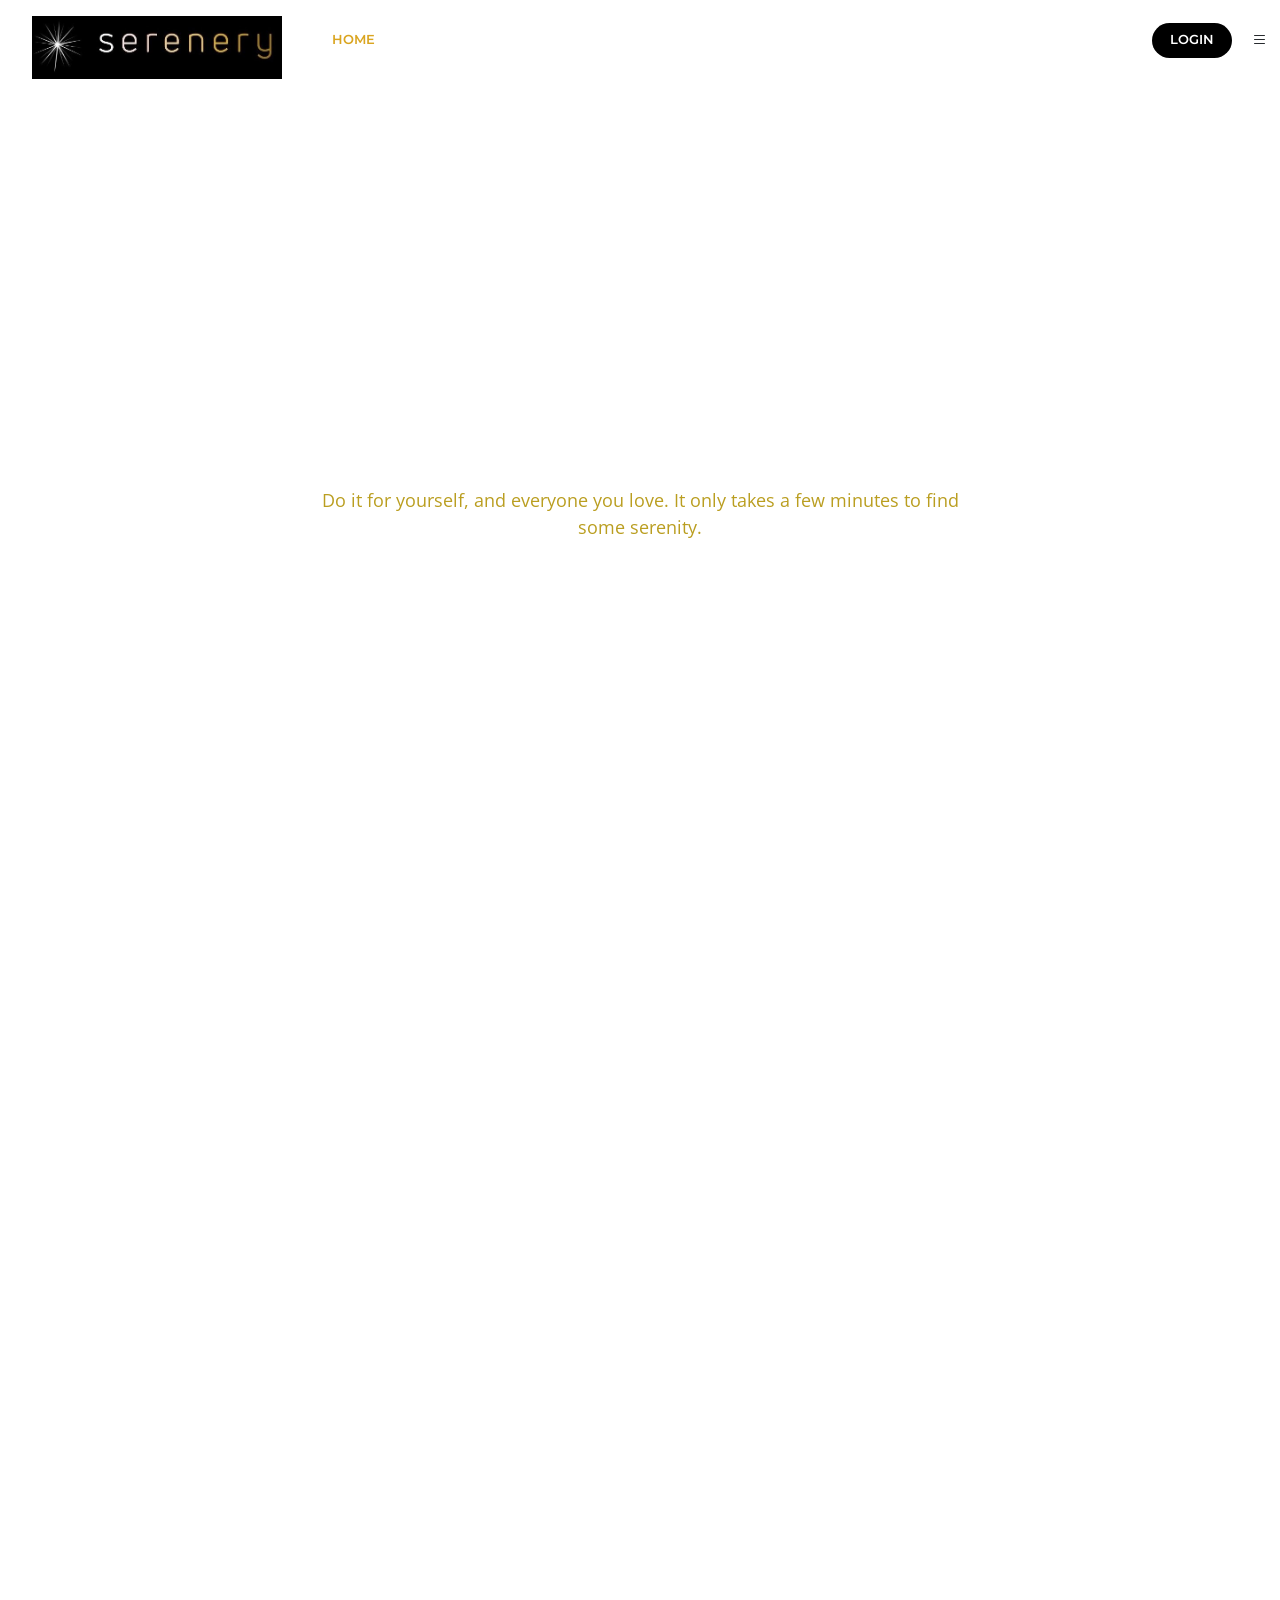
==== commit 1741c73a: "fixed script.js" ====
--- a/index.html
+++ b/index.html
@@ -249,6 +249,6 @@
   <script src="assets/vendor/waypoints/noframework.waypoints.js"></script>
   <script src="assets/vendor/php-email-form/validate.js"></script>
   <!-- Template Main JS File -->
-  <script src="assets/js/main.js"></script>
+  <script src="assets/js/script.js"></script>
 </body>
 </html>
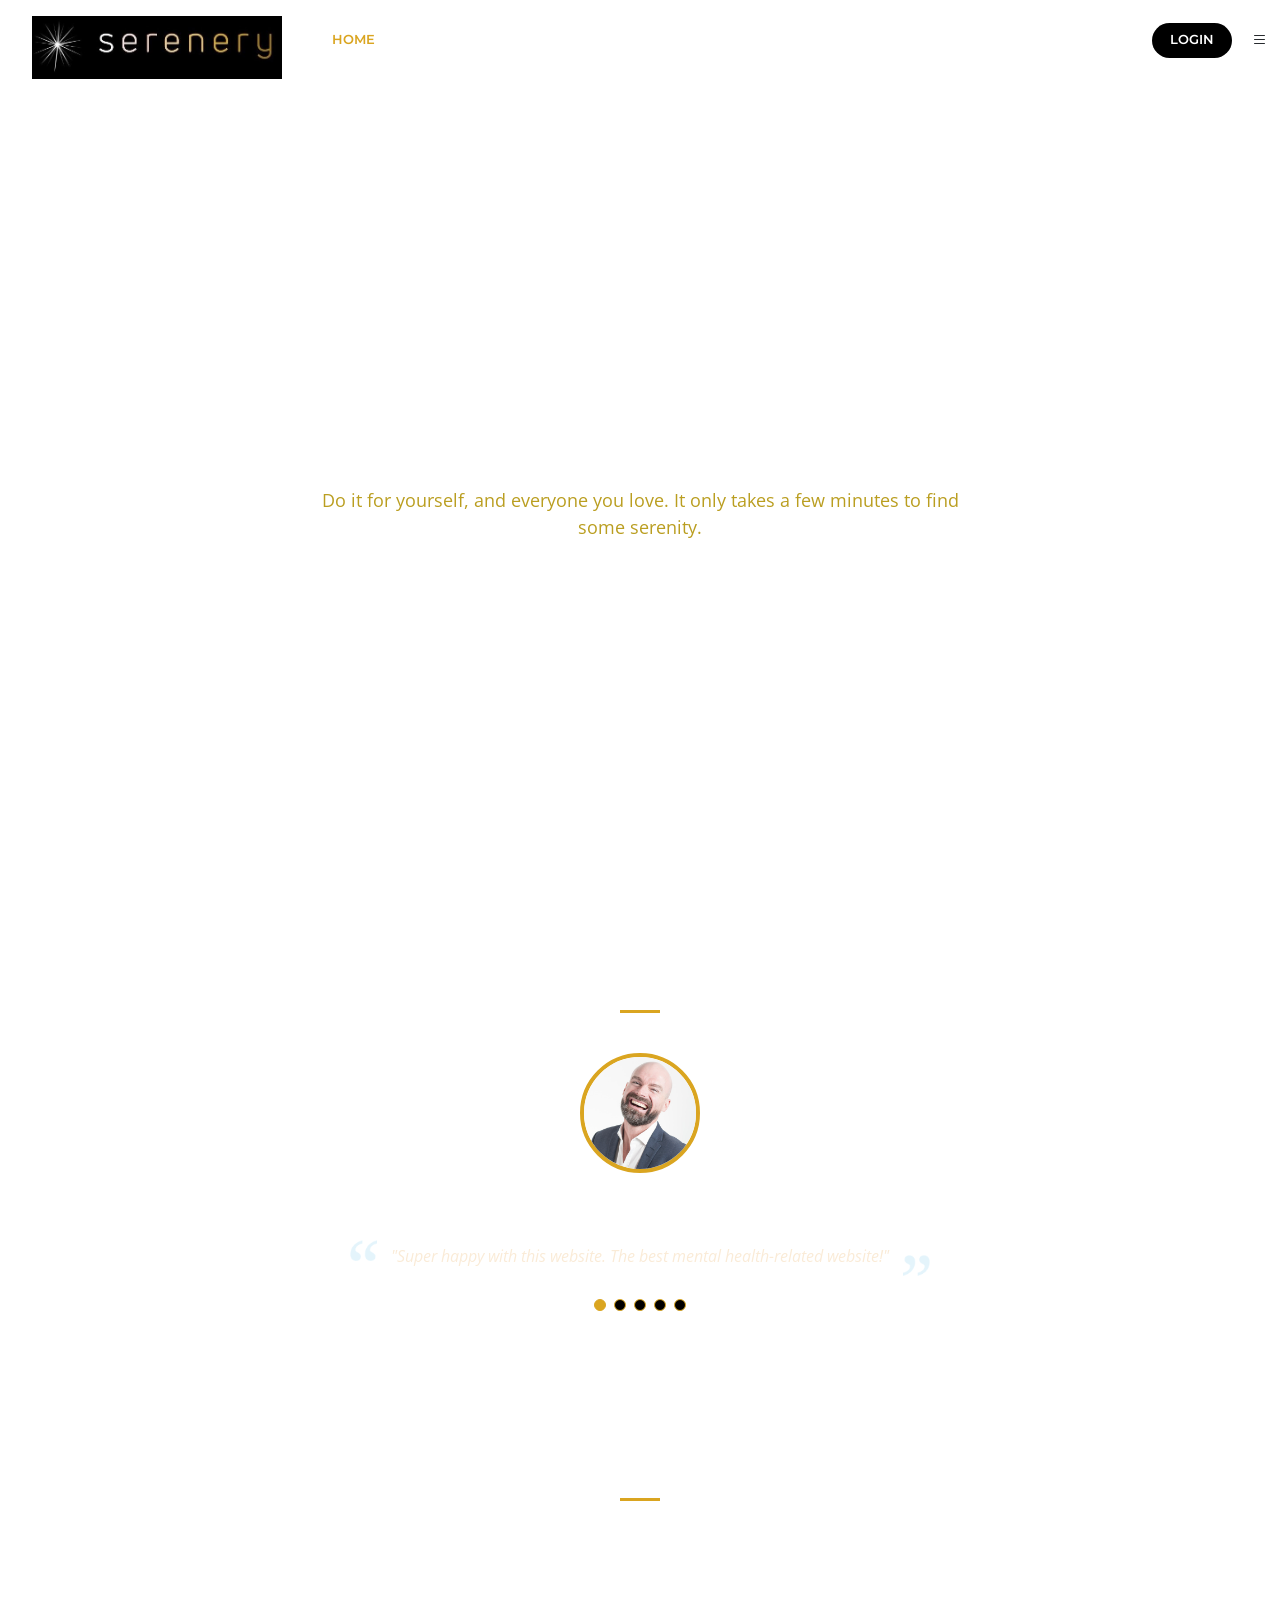
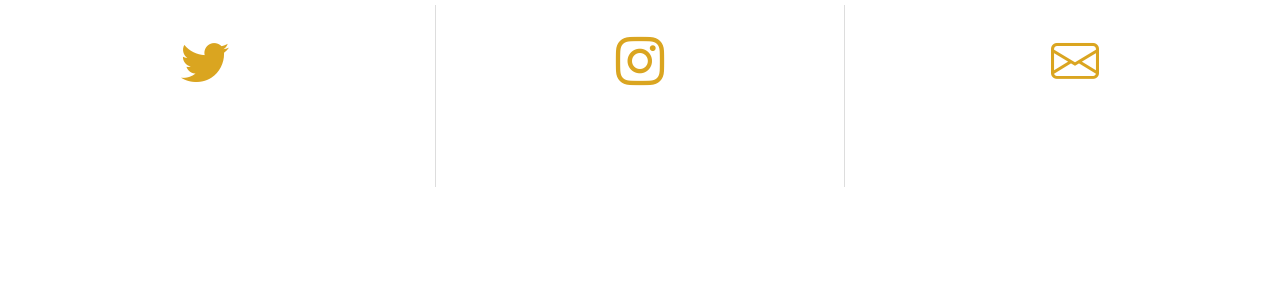
==== commit 5373ec71: "added names and changed icons" ====
--- a/index.html
+++ b/index.html
@@ -135,7 +135,7 @@
             <div class="swiper-slide">
               <div class="testimonial-item">
                 <img src="assets/img/testimonial-1.jpg" class="testimonial-img" alt="">
-                <h3>Saul Goodman</h3>
+                <h3>Mrunal Kulkarni</h3>
                 <h4>Ceo &amp; Founder</h4>
                 <p>
                   <img src="assets/img/quote-sign-left.png" class="quote-sign-left" alt="">
@@ -147,7 +147,7 @@
             <div class="swiper-slide">
               <div class="testimonial-item">
                 <img src="assets/img/testimonial-2.jpg" class="testimonial-img" alt="">
-                <h3>Sara Wilsson</h3>
+                <h3>Namita Patil</h3>
                 <h4>Designer</h4>
                 <p>
                   <img src="assets/img/quote-sign-left.png" class="quote-sign-left" alt="">
@@ -159,7 +159,7 @@
             <div class="swiper-slide">
               <div class="testimonial-item">
                 <img src="assets/img/testimonial-3.jpg" class="testimonial-img" alt="">
-                <h3>Jena Karlis</h3>
+                <h3>Navya Peram</h3>
                 <h4>Store Owner</h4>
                 <p>
                   <img src="assets/img/quote-sign-left.png" class="quote-sign-left" alt="">
@@ -171,20 +171,20 @@
             <div class="swiper-slide">
               <div class="testimonial-item">
                 <img src="assets/img/testimonial-4.jpg" class="testimonial-img" alt="">
+                <h3>Mallidi Sirija</h3>
+                <h4>Entrepreneur</h4>
+                <p>
+                  <img src="assets/img/quote-sign-left.png" class="quote-sign-left" alt="">
+                  "Just the visuals are a treat to the eyes!"
+                  <img src="assets/img/quote-sign-right.png" class="quote-sign-right" alt="">
+                </p>
+              </div>
+            </div><!-- End testimonial item -->
+            <div class="swiper-slide">
+              <div class="testimonial-item">
+                <img src="assets/img/testimonial-5.jpg" class="testimonial-img" alt="">
                 <h3>Matt Brandon</h3>
                 <h4>Freelancer</h4>
-                <p>
-                  <img src="assets/img/quote-sign-left.png" class="quote-sign-left" alt="">
-                  "Just the visuals are a treat to the eyes!"
-                  <img src="assets/img/quote-sign-right.png" class="quote-sign-right" alt="">
-                </p>
-              </div>
-            </div><!-- End testimonial item -->
-            <div class="swiper-slide">
-              <div class="testimonial-item">
-                <img src="assets/img/testimonial-5.jpg" class="testimonial-img" alt="">
-                <h3>John Larson</h3>
-                <h4>Entrepreneur</h4>
                 <p>
                   <img src="assets/img/quote-sign-left.png" class="quote-sign-left" alt="">
                   "Impressed with the work gone into the making of this website"
@@ -203,24 +203,24 @@
     
             <div class="section-header">
               <h3>Contact Us</h3>
-              <p>Sed ut perspiciatis unde omnis iste natus error sit voluptatem accusantium doloremque</p>
+              <p>You can contact us on</p>
             </div>
     
             <div class="row contact-info">
     
               <div class="col-md-4">
                 <div class="contact-address">
-                  <i class="bi bi-geo-alt"></i>
-                  <h3>Address</h3>
-                  <address>A108 Adam Street, NY 535022, USA</address>
+                  <i class="bi bi-twitter"></i>
+                  <h3>Twitter</h3>
+                  <a href="https://twitter.com/IASPinfo/">@IASPinfo</a>
                 </div>
               </div>
     
               <div class="col-md-4">
                 <div class="contact-phone">
-                  <i class="bi bi-phone"></i>
-                  <h3>Phone Number</h3>
-                  <p><a href="tel:+155895548855">+1 5589 55488 55</a></p>
+                  <i class="bi bi-instagram"></i>
+                  <h3>Instagram</h3>
+                  <a href="https://www.instagram.com/988lifeline/?hl=en">@988lifeline</a></p>
                 </div>
               </div>
     
@@ -228,7 +228,7 @@
                 <div class="contact-email">
                   <i class="bi bi-envelope"></i>
                   <h3>Email</h3>
-                  <p><a href="mailto:info@example.com">info@example.com</a></p>
+                  <p><a href="nimhinfo@nih.gov">nimhinfo@nih.gov</a></p>
                 </div>
               </div>
     
@@ -249,6 +249,6 @@
   <script src="assets/vendor/waypoints/noframework.waypoints.js"></script>
   <script src="assets/vendor/php-email-form/validate.js"></script>
   <!-- Template Main JS File -->
-  <script src="assets/js/script.js"></script>
+  <script src="assets/js/main.js"></script>
 </body>
 </html>
--- a/assets/css/style.css
+++ b/assets/css/style.css
@@ -1381,3 +1381,51 @@
     transform: scale(1);
   }
 }
+
+/*--------------------------------------------------------------
+# quiz
+--------------------------------------------------------------*/
+.quiz{
+  color: white;
+  text-align: left;
+  padding-left: 5%;
+  font-size: large;
+  font-weight:500;
+  margin-top: 5%;
+}
+
+/* #header .container-fluid .btn {
+  -webkit-border-radius: 100;
+  -moz-border-radius: 100;
+  border-radius: 100px;
+  -webkit-box-shadow: 0px 1px 10px goldenrod;
+  -moz-box-shadow: 0px 1px 10px goldenrod;
+  box-shadow: 0px 1px 10px goldenrod;
+  padding-top: 10px;
+  padding-right: 7px;
+  padding-bottom: px;
+  padding-left: 10px;
+  background: white;
+  border: solid goldenrod 2px;
+  text-decoration: none;
+}
+
+#header .container-fluid .btn:hover {
+  background: white;
+  background-image: -webkit-linear-gradient(top, white, goldenrod);
+  background-image: -moz-linear-gradient(top, white, goldenrod);
+  background-image: -ms-linear-gradient(top, white, goldenrod);
+  background-image: -o-linear-gradient(top, white, goldenrod);
+  background-image: linear-gradient(to bottom, white, goldenrod);
+  text-decoration: none;
+} */
+
+.quiz input {
+  height: 40px;
+  width: 40px;
+  accent-color:goldenrod;
+}
+
+hr{
+  color:black;
+}
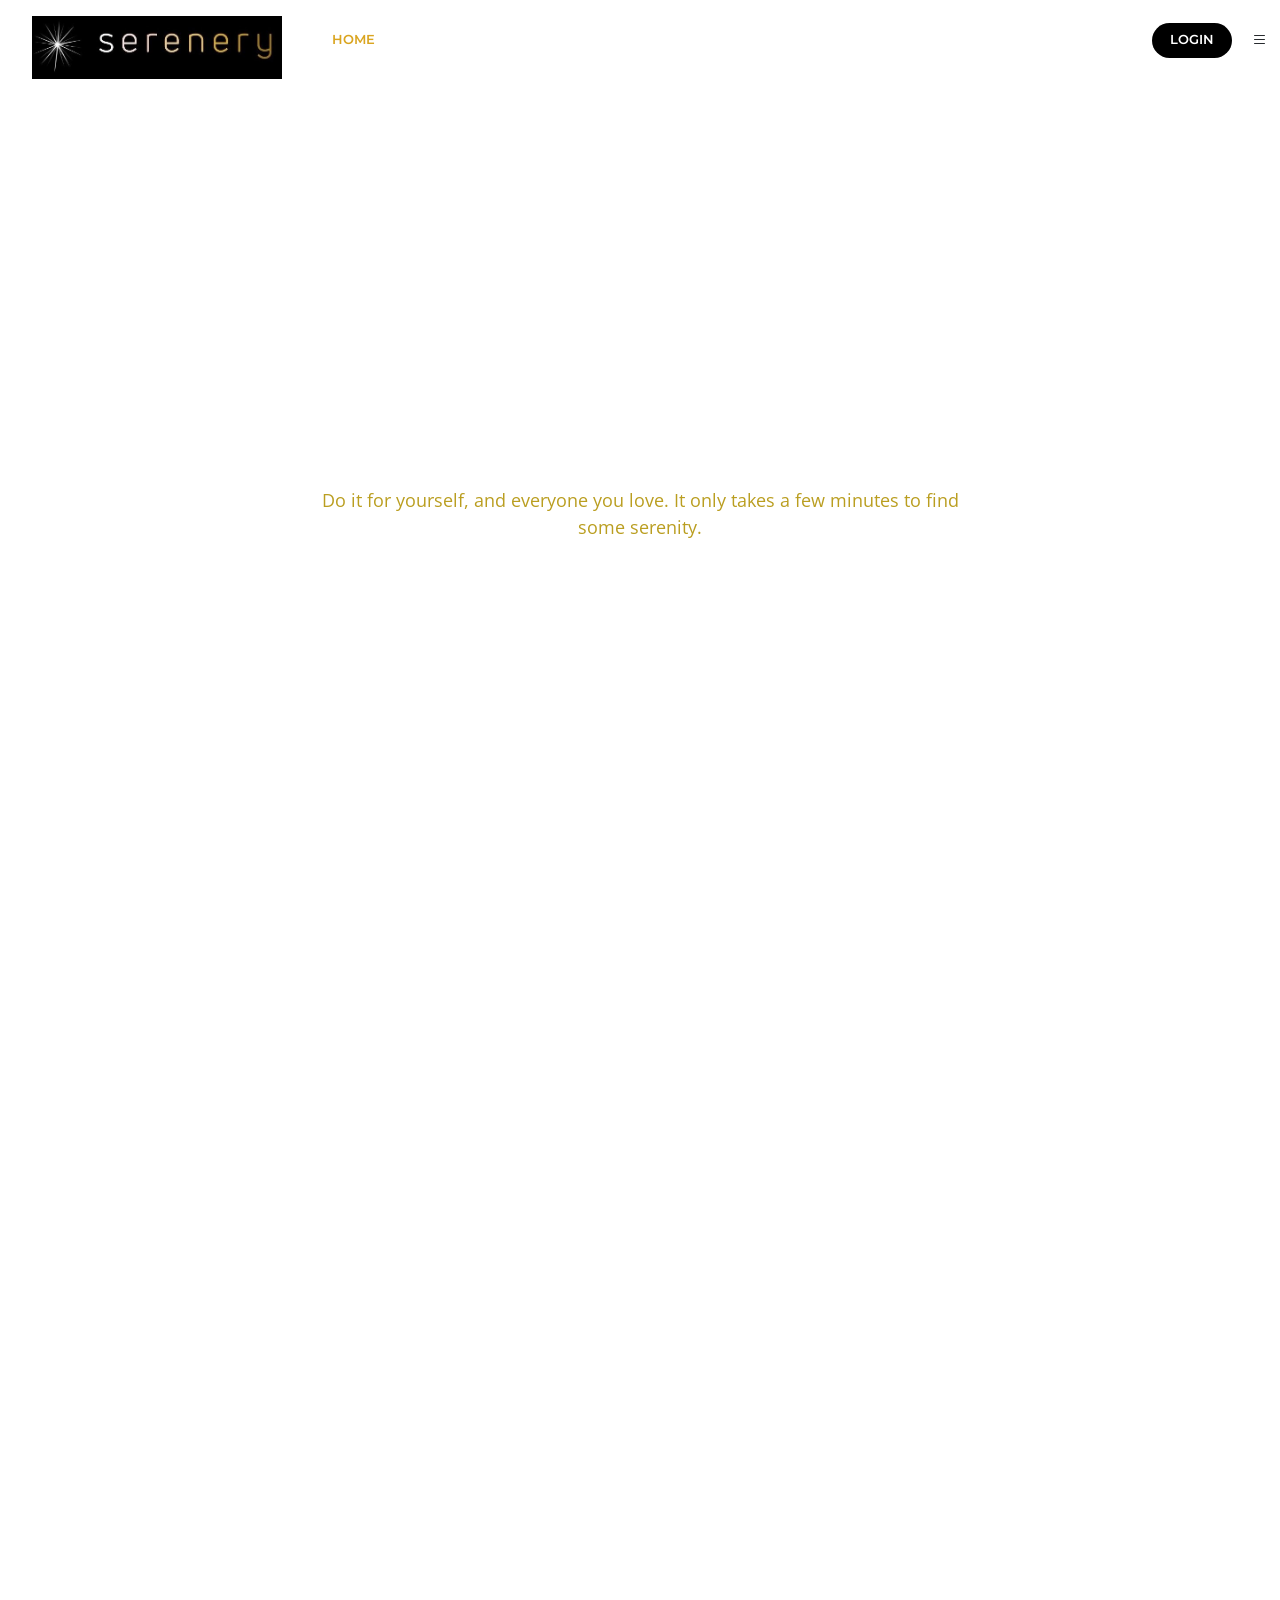
==== commit 5920e474: "Merge branch 'archiris:master' into master" ====
--- a/index.html
+++ b/index.html
@@ -249,6 +249,6 @@
   <script src="assets/vendor/waypoints/noframework.waypoints.js"></script>
   <script src="assets/vendor/php-email-form/validate.js"></script>
   <!-- Template Main JS File -->
-  <script src="assets/js/main.js"></script>
+  <script src="assets/js/script.js"></script>
 </body>
 </html>
